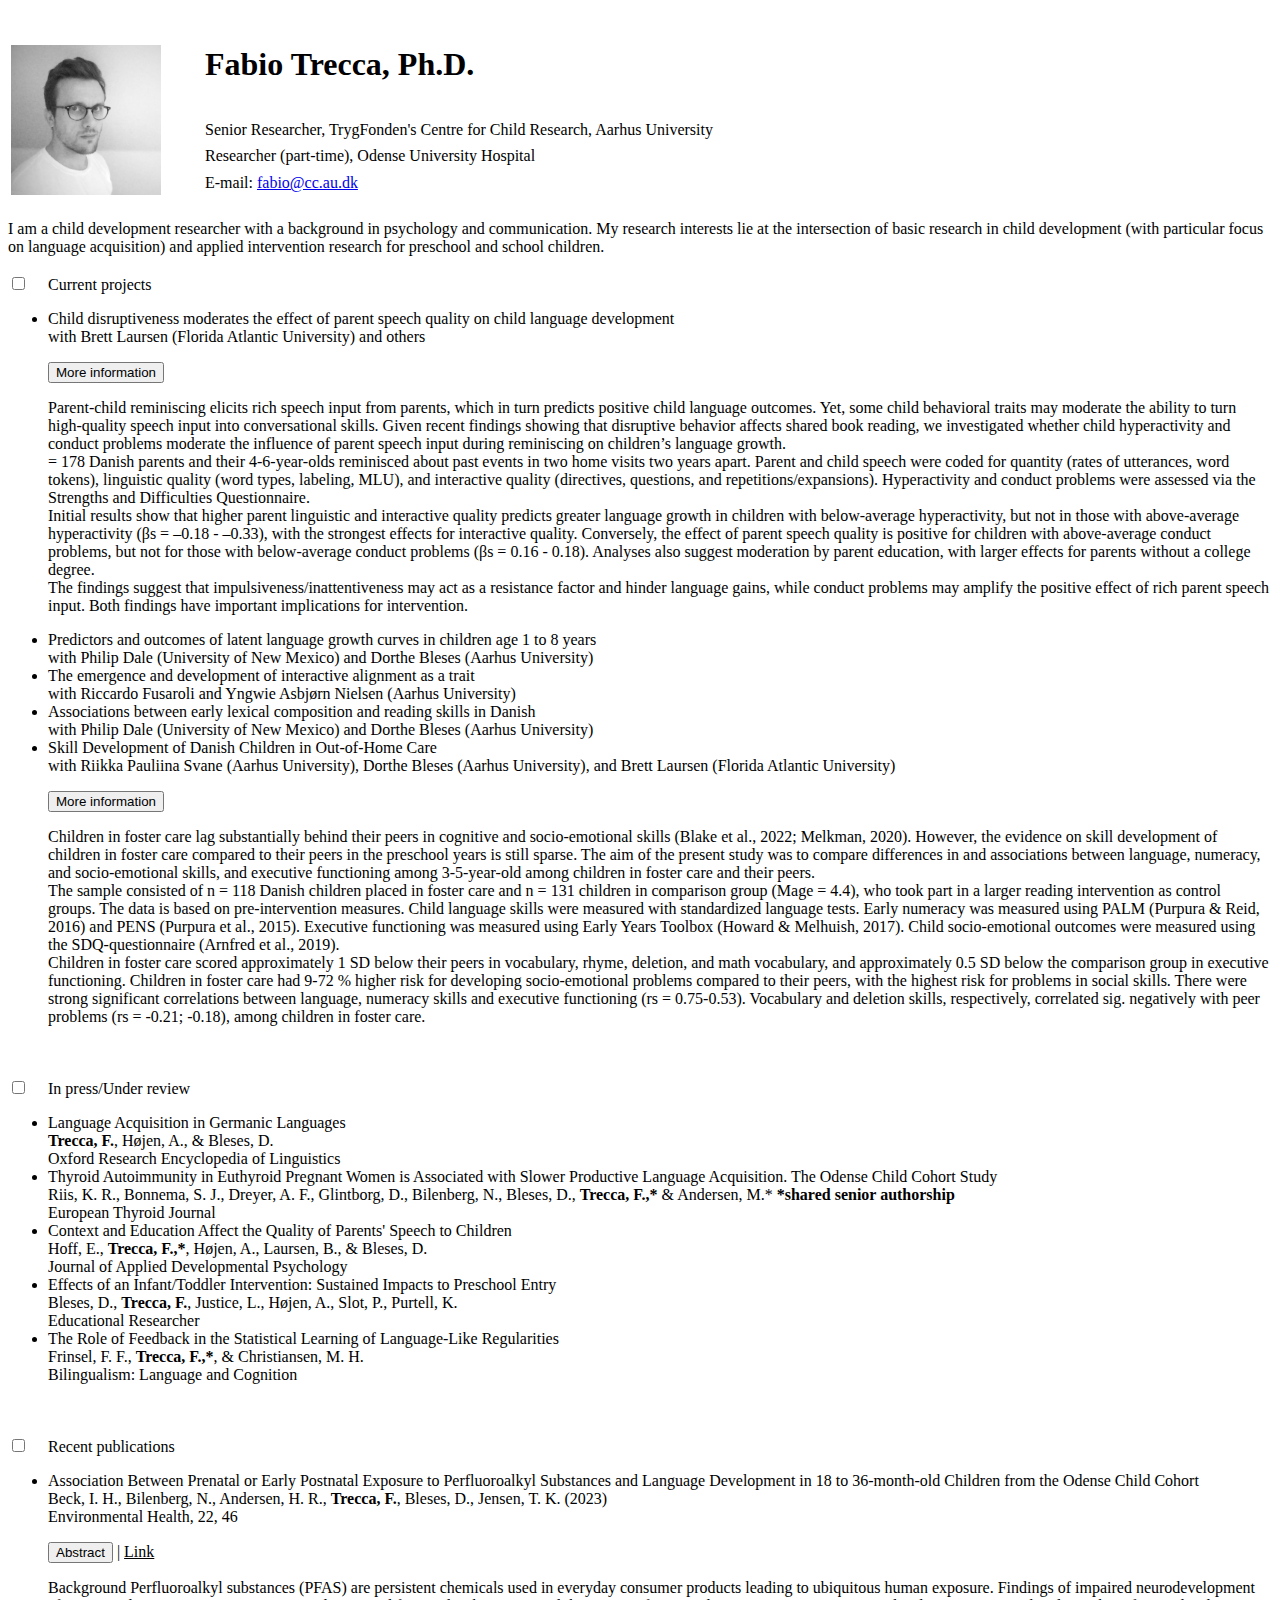
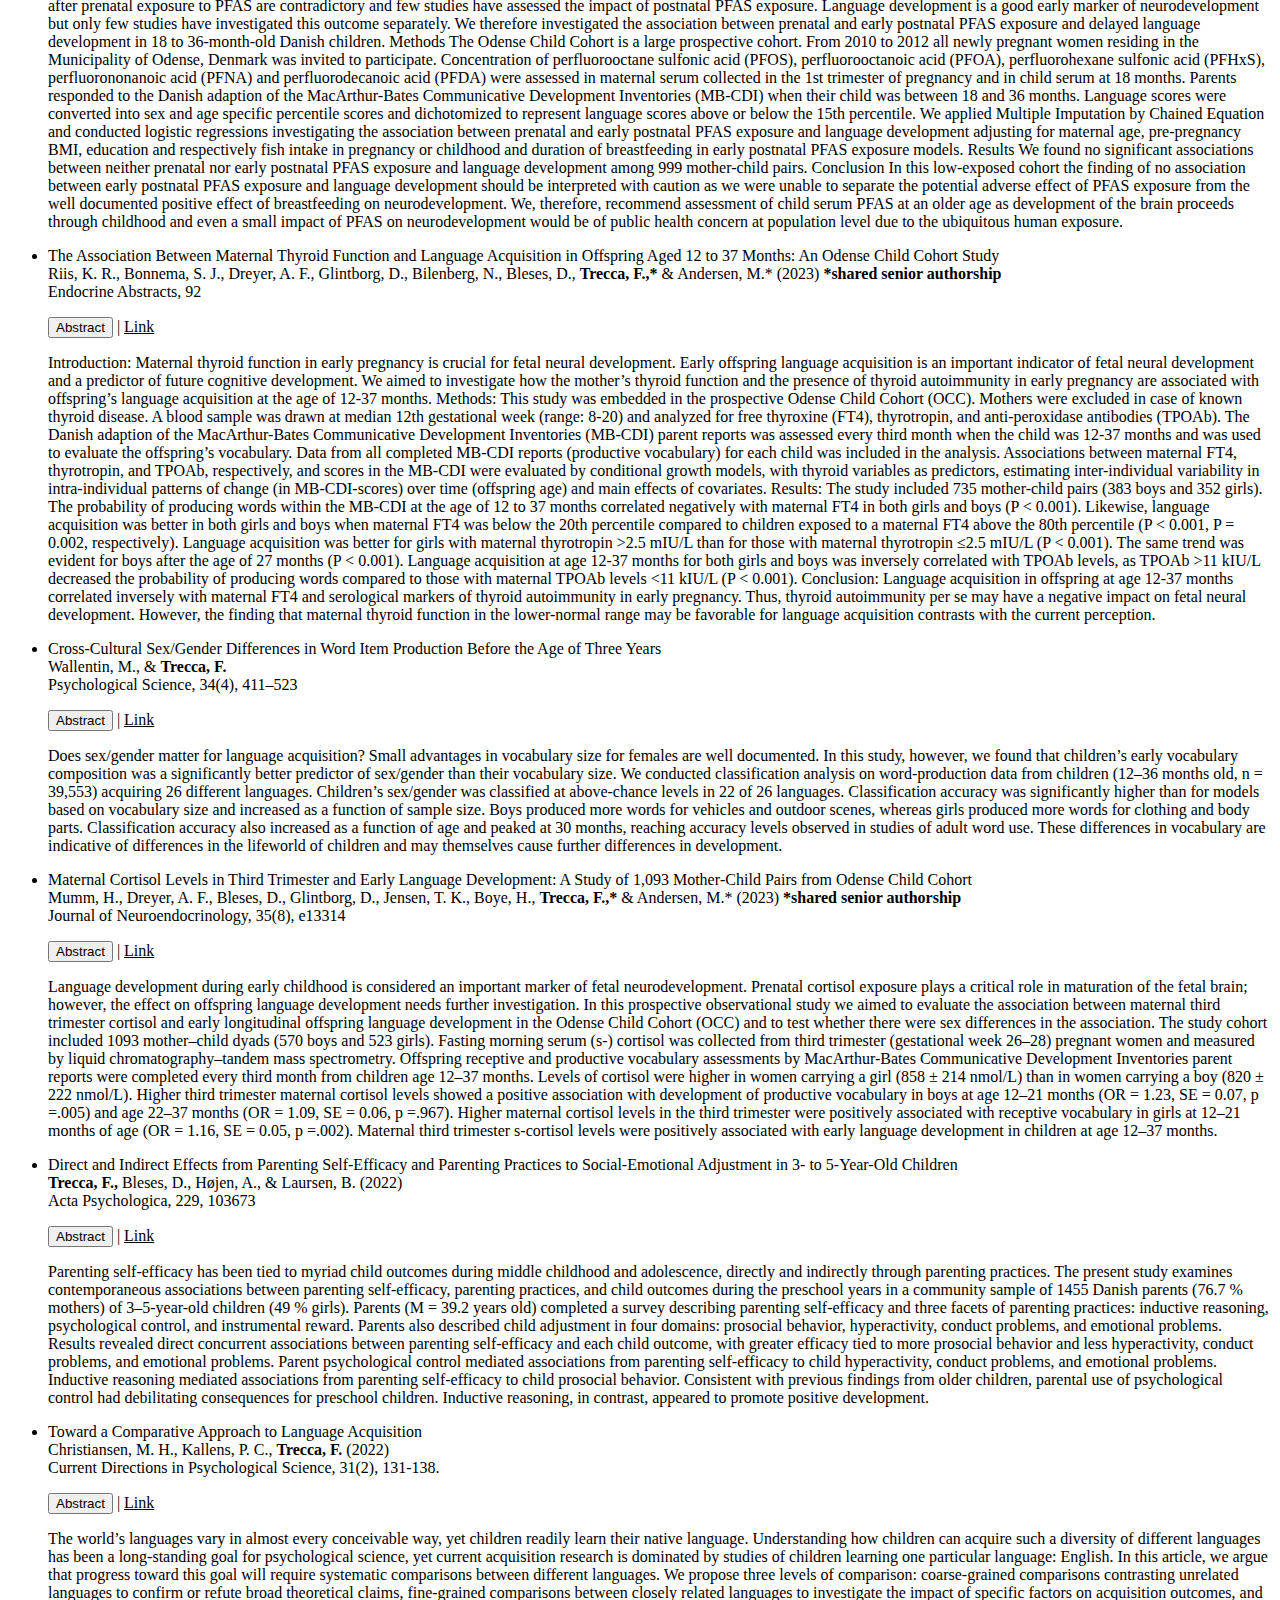
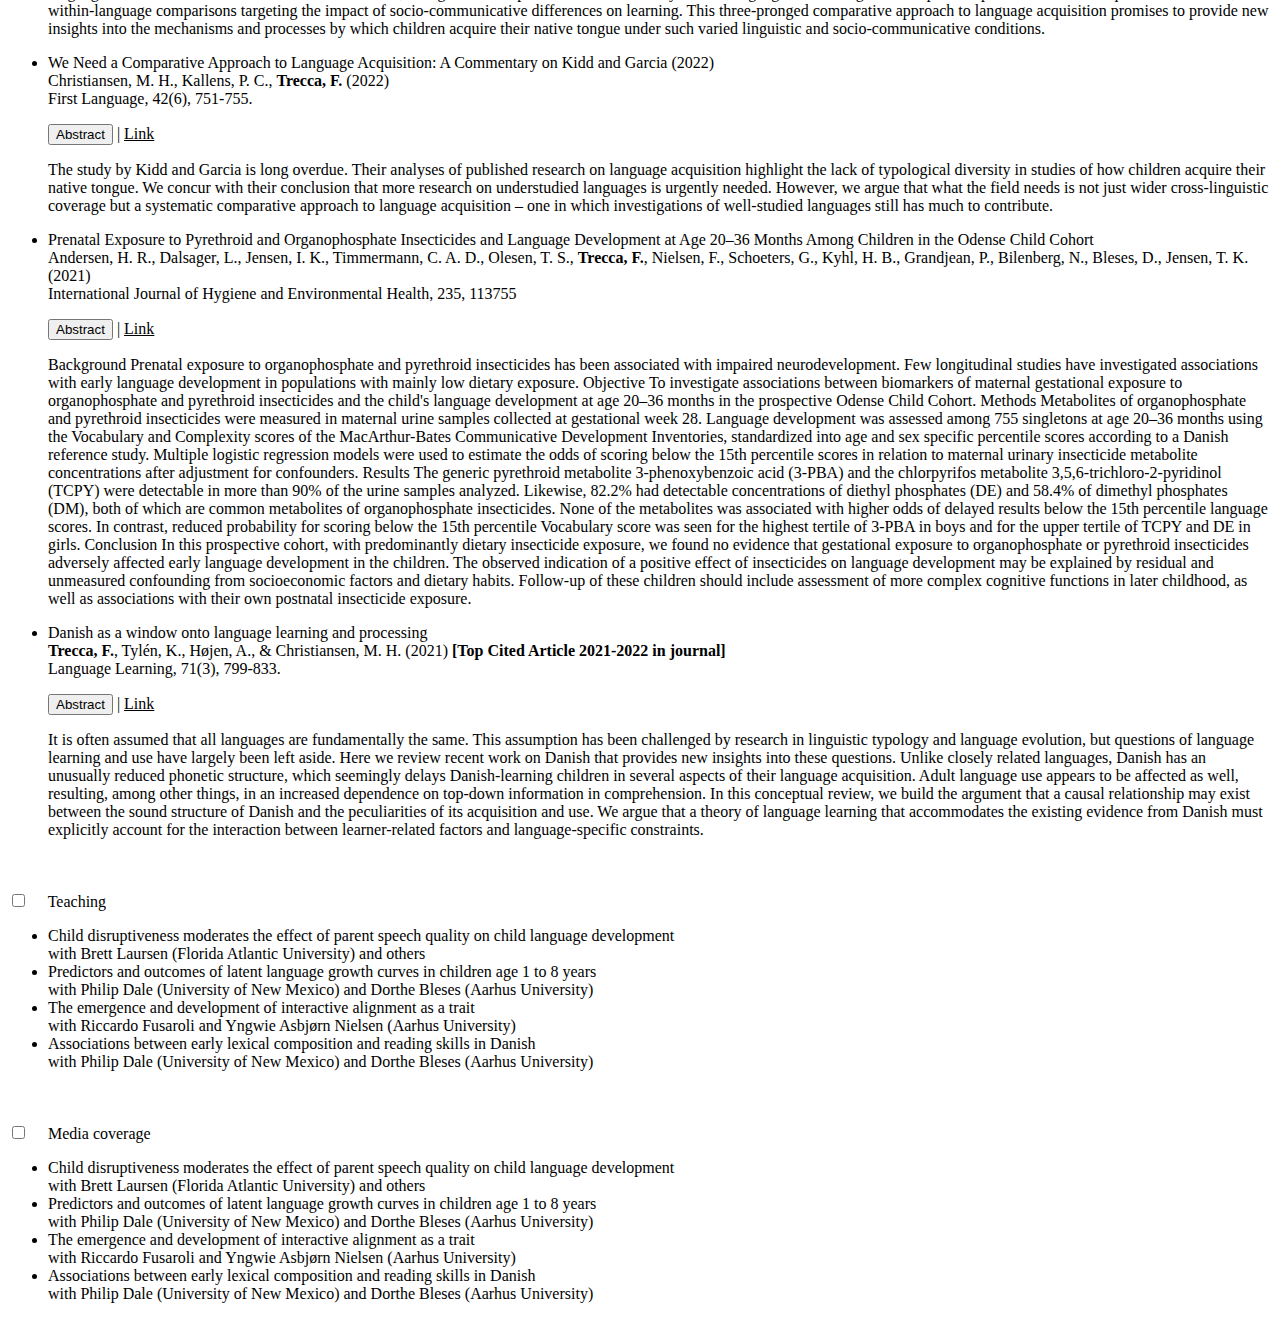
==== index.html @ 84f30dd1 "Update" ====
<!DOCTYPE html>
<html>
<head>
<title>Fabio Trecca</title>
<meta charset="utf-8" />
<meta name="viewport" content="width=device-width, initial-scale=1">
<link rel="preconnect" href="https://fonts.googleapis.com">
<link rel="preconnect" href="https://fonts.gstatic.com" crossorigin>
<link href="https://fonts.googleapis.com/css2?family=Raleway&display=swap" rel="stylesheet">
</head>

<body>
<div class="outerdiv">
<div class="leftalign">
    <table>
  <tr>
    <th></th>
    <th></th>
  </tr>
  <tr>
    <td rowspan=10><div style="border:0px solid;margin-right: 40px;margin-top: 30px;"> <img src="fabio.jpeg" width="150px"></div></td>
    <td><h1>Fabio Trecca, Ph.D.</h1></td>
  </tr>
  <tr>
    <td>Senior Researcher, TrygFonden's Centre for Child Research, Aarhus University</td>
  </tr>
  <tr>
    <td>Researcher (part-time), Odense University Hospital</td>
  </tr>
<tr>
    <td>E-mail: <a href="mailto:fabio@cc.au.dk">fabio@cc.au.dk</a></td>
</tr>
  <tr>
    <td></td>
  </tr>
</table> 
</div>

<br>

I am a child development researcher with a background in psychology and communication. My research interests lie at the intersection of basic research in child development (with particular focus on language acquisition) and applied intervention research for preschool and school children.

<br>

<br>
<input type="checkbox" id="title1" />
<label for="title1">&nbsp;&nbsp;&nbsp; Current projects</label>

<div class="content">
    <!-- <h4>Peer-reviewed</h4> --->
<ul>

      <li> <div class="paperlevel1">
         <div class="papercontainer">
             <div id="ass"></div>
             <div class="papertitle">Child disruptiveness moderates the effect of parent speech quality on child language development</div>
             <div class="author">with Brett Laursen (Florida Atlantic University) and others</div>
             <div class="abstractontainer">
             <p> <button class="material1">More information </button>
                 <div class="panel">
                     <!-- Material 1 --->
                    Parent-child reminiscing elicits rich speech input from parents, which in turn predicts positive child language outcomes. Yet, some child behavioral traits may moderate the ability to turn high-quality speech input into conversational skills. Given recent findings showing that disruptive behavior affects shared book reading, we investigated whether child hyperactivity and conduct problems moderate the influence of parent speech input during reminiscing on children’s language growth. <br>  = 178 Danish parents and their 4-6-year-olds reminisced about past events in two home visits two years apart. Parent and child speech were coded for quantity (rates of utterances, word tokens), linguistic quality (word types, labeling, MLU), and interactive quality (directives, questions, and repetitions/expansions). Hyperactivity and conduct problems were assessed via the Strengths and Difficulties Questionnaire. <br> Initial results show that higher parent linguistic and interactive quality predicts greater language growth in children with below-average hyperactivity, but not in those with above-average hyperactivity (βs = –0.18 - –0.33), with the strongest effects for interactive quality. Conversely, the effect of parent speech quality is positive for children with above-average conduct problems, but not for those with below-average conduct problems (βs = 0.16 - 0.18). Analyses also suggest moderation by parent education, with larger effects for parents without a college degree. <br> The findings suggest that impulsiveness/inattentiveness may act as a resistance factor and hinder language gains, while conduct problems may amplify the positive effect of rich parent speech input. Both findings have important implications for intervention.
                </div>
                     
             </p>
         </div>
     </div></li>

    <li> <div class="paperlevel1">
         <div class="papercontainer">
             <div id="ass"></div>
             <div class="papertitle">Predictors and outcomes of latent language growth curves in children age 1 to 8 years</div>
             <div class="author">with Philip Dale (University of New Mexico) and Dorthe Bleses (Aarhus University)</div>
     </div></li>

    <li> <div class="paperlevel1">
         <div class="papercontainer">
             <div id="ass"></div>
             <div class="papertitle">The emergence and development of interactive alignment as a trait</div>
             <div class="author">with Riccardo Fusaroli and Yngwie Asbjørn Nielsen (Aarhus University)</div>
     </div></li>


         <li> <div class="paperlevel1">
         <div class="papercontainer">
             <div id="ass"></div>
             <div class="papertitle">Associations between early lexical composition and reading skills in Danish</div>
             <div class="author">with Philip Dale (University of New Mexico) and Dorthe Bleses (Aarhus University)</div>
     </div></li>

      <li> <div class="paperlevel1">
         <div class="papercontainer">
             <div id="ass"></div>
             <div class="papertitle">Skill Development of Danish Children in Out-of-Home Care</div>
             <div class="author">with Riikka Pauliina Svane (Aarhus University), Dorthe Bleses (Aarhus University), and Brett Laursen (Florida Atlantic University)</div>
             <div class="abstractontainer">
             <p> <button class="material1">More information </button>
                 <div class="panel">
                     <!-- Material 1 --->
                    Children in foster care lag substantially behind their peers in cognitive and socio-emotional skills (Blake et al., 2022; Melkman, 2020). However, the evidence on skill development of children in foster care compared to their peers in the preschool years is still sparse. The aim of the present study was to compare differences in and associations between language, numeracy, and socio-emotional skills, and executive functioning among 3-5-year-old among children in foster care and their peers. <br> The sample consisted of n = 118 Danish children placed in foster care and n = 131 children in comparison group (Mage = 4.4), who took part in a larger reading intervention as control groups. The data is based on pre-intervention measures. Child language skills were measured with standardized language tests. Early numeracy was measured using PALM (Purpura & Reid, 2016) and PENS (Purpura et al., 2015). Executive functioning was measured using Early Years Toolbox (Howard & Melhuish, 2017). Child socio-emotional outcomes were measured using the SDQ-questionnaire (Arnfred et al., 2019). <br> Children in foster care scored approximately 1 SD below their peers in vocabulary, rhyme, deletion, and math vocabulary, and approximately 0.5 SD below the comparison group in executive functioning. Children in foster care had 9-72 % higher risk for developing socio-emotional problems compared to their peers, with the highest risk for problems in social skills. There were strong significant correlations between language, numeracy skills and executive functioning (rs = 0.75-0.53). Vocabulary and deletion skills, respectively, correlated sig. negatively with peer problems (rs = -0.21; -0.18), among children in foster care. 

                </div>
                     
             </p>
         </div>
     </div></li>

</ul>
</div>


<br>

<br>
<input type="checkbox" id="title2" />
<label for="title2">&nbsp;&nbsp;&nbsp; In press/Under review</label>

<div class="content">
    <!-- <h4>Peer-reviewed</h4> --->
<ul>

      <li> <div class="paperlevel1">
         <div class="papercontainer">
             <div id="ass"></div>
             <div class="papertitle">Language Acquisition in Germanic Languages</div>
             <div class="author"><strong>Trecca, F.</strong>, Højen, A., & Bleses, D.</div>
      <div class="journalname">Oxford Research Encyclopedia of Linguistics</div>
     </div></li>

    <li> <div class="paperlevel1">
         <div class="papercontainer">
             <div id="ass"></div>
             <div class="papertitle">Thyroid Autoimmunity in Euthyroid Pregnant Women is Associated with Slower Productive Language Acquisition. The Odense Child Cohort Study</div>
             <div class="author">Riis, K. R., Bonnema, S. J., Dreyer, A. F., Glintborg, D., Bilenberg, N., Bleses, D., <strong>Trecca, F.,*</strong> & Andersen, M.* <strong>*shared senior authorship</strong></div>
      <div class="journalname">European Thyroid Journal</div>
     </div></li>

         <li> <div class="paperlevel1">
         <div class="papercontainer">
             <div id="ass"></div>
             <div class="papertitle">Context and Education Affect the Quality of Parents' Speech to Children</div>
             <div class="author">Hoff, E., <strong>Trecca, F.,*</strong>, Højen, A., Laursen, B., & Bleses, D.</div>
      <div class="journalname">Journal of Applied Developmental Psychology</div>
     </div></li>

        <li> <div class="paperlevel1">
         <div class="papercontainer">
             <div id="ass"></div>
             <div class="papertitle">Effects of an Infant/Toddler Intervention: Sustained Impacts to Preschool Entry</div>
             <div class="author">Bleses, D., <strong>Trecca, F.</strong>, Justice, L., Højen, A., Slot, P., Purtell, K.</div>
      <div class="journalname">Educational Researcher</div>
     </div></li>

              <li> <div class="paperlevel1">
         <div class="papercontainer">
             <div id="ass"></div>
             <div class="papertitle">The Role of Feedback in the Statistical Learning of Language-Like Regularities</div>
             <div class="author">Frinsel, F. F., <strong>Trecca, F.,*</strong>, & Christiansen, M. H.</div>
      <div class="journalname">Bilingualism: Language and Cognition</div>
     </div></li>

</ul>
</div>

<br>

<br>
<input type="checkbox" id="title3" />
<label for="title3">&nbsp;&nbsp;&nbsp; Recent publications</label>

<div class="content">
    <!-- <h4>Peer-reviewed</h4> --->
<ul>

  
    <li> <div class="paperlevel1">
         <div class="papercontainer">
             <div id="ass"></div>
             <div class="papertitle">Association Between Prenatal or Early Postnatal Exposure to Perfluoroalkyl Substances and Language Development in 18 to 36-month-old Children from the Odense Child Cohort</div>
             <div class="author">Beck, I. H., Bilenberg, N., Andersen, H. R., <strong>Trecca, F.</strong>, Bleses, D., Jensen, T. K. (2023)</div>
      <div class="journalname">Environmental Health, 22, 46</div>
         <div class="abstractontainer">
             <p> <button class="material1">Abstract </button> |
           <a href="https://ehjournal.biomedcentral.com/articles/10.1186/s12940-023-00993-w" target="_blank" style="color:black">Link</a> <!-- | add additional links here --->
                 <div class="panel">
                     <!-- Material 1 --->
                    Background
Perfluoroalkyl substances (PFAS) are persistent chemicals used in everyday consumer products leading to ubiquitous human exposure. Findings of impaired neurodevelopment after prenatal exposure to PFAS are contradictory and few studies have assessed the impact of postnatal PFAS exposure. Language development is a good early marker of neurodevelopment but only few studies have investigated this outcome separately. We therefore investigated the association between prenatal and early postnatal PFAS exposure and delayed language development in 18 to 36-month-old Danish children.
Methods
The Odense Child Cohort is a large prospective cohort. From 2010 to 2012 all newly pregnant women residing in the Municipality of Odense, Denmark was invited to participate. Concentration of perfluorooctane sulfonic acid (PFOS), perfluorooctanoic acid (PFOA), perfluorohexane sulfonic acid (PFHxS), perfluorononanoic acid (PFNA) and perfluorodecanoic acid (PFDA) were assessed in maternal serum collected in the 1st trimester of pregnancy and in child serum at 18 months. Parents responded to the Danish adaption of the MacArthur-Bates Communicative Development Inventories (MB-CDI) when their child was between 18 and 36 months. Language scores were converted into sex and age specific percentile scores and dichotomized to represent language scores above or below the 15th percentile. We applied Multiple Imputation by Chained Equation and conducted logistic regressions investigating the association between prenatal and early postnatal PFAS exposure and language development adjusting for maternal age, pre-pregnancy BMI, education and respectively fish intake in pregnancy or childhood and duration of breastfeeding in early postnatal PFAS exposure models.
Results
We found no significant associations between neither prenatal nor early postnatal PFAS exposure and language development among 999 mother-child pairs.
Conclusion
In this low-exposed cohort the finding of no association between early postnatal PFAS exposure and language development should be interpreted with caution as we were unable to separate the potential adverse effect of PFAS exposure from the well documented positive effect of breastfeeding on neurodevelopment. We, therefore, recommend assessment of child serum PFAS at an older age as development of the brain proceeds through childhood and even a small impact of PFAS on neurodevelopment would be of public health concern at population level due to the ubiquitous human exposure.  </div>
                     
             </p>
         </div>
     </div></li>

         <li> <div class="paperlevel1">
         <div class="papercontainer">
             <div id="ass"></div>
             <div class="papertitle">The Association Between Maternal Thyroid Function and Language Acquisition in Offspring Aged 12 to 37 Months: An Odense Child Cohort Study</div>
             <div class="author">Riis, K. R., Bonnema, S. J., Dreyer, A. F., Glintborg, D., Bilenberg, N., Bleses, D., <strong>Trecca, F.,*</strong> & Andersen, M.* (2023) <strong>*shared senior authorship</strong></div>
    <div class="journalname">Endocrine Abstracts, 92</div>
         <div class="abstractontainer">
             <p> <button class="material1">Abstract </button> |
           <a href="https://www.endocrine-abstracts.org/ea/0092/ea0092op-04-04" target="_blank" style="color:black">Link</a> <!-- | add additional links here --->
                 <div class="panel">
                     <!-- Material 1 --->
Introduction: Maternal thyroid function in early pregnancy is crucial for fetal neural development. Early offspring language acquisition is an important indicator of fetal neural development and a predictor of future cognitive development. We aimed to investigate how the mother’s thyroid function and the presence of thyroid autoimmunity in early pregnancy are associated with offspring’s language acquisition at the age of 12-37 months.

Methods: This study was embedded in the prospective Odense Child Cohort (OCC). Mothers were excluded in case of known thyroid disease. A blood sample was drawn at median 12th gestational week (range: 8-20) and analyzed for free thyroxine (FT4), thyrotropin, and anti-peroxidase antibodies (TPOAb). The Danish adaption of the MacArthur-Bates Communicative Development Inventories (MB-CDI) parent reports was assessed every third month when the child was 12-37 months and was used to evaluate the offspring’s vocabulary. Data from all completed MB-CDI reports (productive vocabulary) for each child was included in the analysis. Associations between maternal FT4, thyrotropin, and TPOAb, respectively, and scores in the MB-CDI were evaluated by conditional growth models, with thyroid variables as predictors, estimating inter-individual variability in intra-individual patterns of change (in MB-CDI-scores) over time (offspring age) and main effects of covariates.

Results: The study included 735 mother-child pairs (383 boys and 352 girls). The probability of producing words within the MB-CDI at the age of 12 to 37 months correlated negatively with maternal FT4 in both girls and boys (P < 0.001). Likewise, language acquisition was better in both girls and boys when maternal FT4 was below the 20th percentile compared to children exposed to a maternal FT4 above the 80th percentile (P < 0.001, P = 0.002, respectively). Language acquisition was better for girls with maternal thyrotropin >2.5 mIU/L than for those with maternal thyrotropin ≤2.5 mIU/L (P < 0.001). The same trend was evident for boys after the age of 27 months (P < 0.001). Language acquisition at age 12-37 months for both girls and boys was inversely correlated with TPOAb levels, as TPOAb >11 kIU/L decreased the probability of producing words compared to those with maternal TPOAb levels <11 kIU/L (P < 0.001).

Conclusion: Language acquisition in offspring at age 12-37 months correlated inversely with maternal FT4 and serological markers of thyroid autoimmunity in early pregnancy. Thus, thyroid autoimmunity per se may have a negative impact on fetal neural development. However, the finding that maternal thyroid function in the lower-normal range may be favorable for language acquisition contrasts with the current perception.  </div>
                     
             </p>
         </div>
     </div></li>

         <li> <div class="paperlevel1">
         <div class="papercontainer">
             <div id="ass"></div>
             <div class="papertitle">Cross-Cultural Sex/Gender Differences in Word Item Production Before the Age of Three Years</div>
             <div class="author">Wallentin, M., & <strong>Trecca, F.</strong></div>
    <div class="journalname">Psychological Science, 34(4), 411–523</div>
         <div class="abstractontainer">
             <p> <button class="material1">Abstract </button> |
           <a href="https://journals.sagepub.com/doi/abs/10.1177/09567976221146537" target="_blank" style="color:black">Link</a> <!-- | add additional links here --->
                 <div class="panel">
                     <!-- Material 1 --->
Does sex/gender matter for language acquisition? Small advantages in vocabulary size for females are well documented. In this study, however, we found that children’s early vocabulary composition was a significantly better predictor of sex/gender than their vocabulary size. We conducted classification analysis on word-production data from children (12–36 months old, n = 39,553) acquiring 26 different languages. Children’s sex/gender was classified at above-chance levels in 22 of 26 languages. Classification accuracy was significantly higher than for models based on vocabulary size and increased as a function of sample size. Boys produced more words for vehicles and outdoor scenes, whereas girls produced more words for clothing and body parts. Classification accuracy also increased as a function of age and peaked at 30 months, reaching accuracy levels observed in studies of adult word use. These differences in vocabulary are indicative of differences in the lifeworld of children and may themselves cause further differences in development.</div>
                     
             </p>
         </div>
     </div></li>

              <li> <div class="paperlevel1">
         <div class="papercontainer">
             <div id="ass"></div>
             <div class="papertitle">Maternal Cortisol Levels in Third Trimester and Early Language Development: A Study of 1,093 Mother‐Child Pairs from Odense Child Cohort</div>
             <div class="author">Mumm, H., Dreyer, A. F., Bleses, D., Glintborg, D., Jensen, T. K., Boye, H., <strong>Trecca, F.,*</strong> & Andersen, M.* (2023) <strong>*shared senior authorship</strong></div>
    <div class="journalname">Journal of Neuroendocrinology, 35(8), e13314</div>
         <div class="abstractontainer">
             <p> <button class="material1">Abstract </button> |
           <a href="https://findresearcher.sdu.dk/ws/portalfiles/portal/240700296/J_Neuroendocrinology_2023_Mumm.pdf" target="_blank" style="color:black">Link</a> <!-- | add additional links here --->
                 <div class="panel">
                     <!-- Material 1 --->
Language development during early childhood is considered an important marker of fetal neurodevelopment. Prenatal cortisol exposure plays a critical role in maturation of the fetal brain; however, the effect on offspring language development needs further investigation. In this prospective observational study we aimed to evaluate the association between maternal third trimester cortisol and early longitudinal offspring language development in the Odense Child Cohort (OCC) and to test whether there were sex differences in the association. The study cohort included 1093 mother–child dyads (570 boys and 523 girls). Fasting morning serum (s-) cortisol was collected from third trimester (gestational week 26–28) pregnant women and measured by liquid chromatography–tandem mass spectrometry. Offspring receptive and productive vocabulary assessments by MacArthur-Bates Communicative Development Inventories parent reports were completed every third month from children age 12–37 months. Levels of cortisol were higher in women carrying a girl (858 ± 214 nmol/L) than in women carrying a boy (820 ± 222 nmol/L). Higher third trimester maternal cortisol levels showed a positive association with development of productive vocabulary in boys at age 12–21 months (OR = 1.23, SE = 0.07, p =.005) and age 22–37 months (OR = 1.09, SE = 0.06, p =.967). Higher maternal cortisol levels in the third trimester were positively associated with receptive vocabulary in girls at 12–21 months of age (OR = 1.16, SE = 0.05, p =.002). Maternal third trimester s-cortisol levels were positively associated with early language development in children at age 12–37 months.</div>
                     
             </p>
         </div>
     </div></li>


              <li> <div class="paperlevel1">
         <div class="papercontainer">
             <div id="ass"></div>
             <div class="papertitle">Direct and Indirect Effects from Parenting Self-Efficacy and Parenting Practices to Social-Emotional Adjustment in 3- to 5-Year-Old Children</div>
             <div class="author"><strong>Trecca, F.,</strong> Bleses, D., Højen, A., & Laursen, B. (2022)</div>
    <div class="journalname">Acta Psychologica, 229, 103673</div>
         <div class="abstractontainer">
             <p> <button class="material1">Abstract </button> |
           <a href="https://www.sciencedirect.com/science/article/pii/S0001691822001883" target="_blank" style="color:black">Link</a> <!-- | add additional links here --->
                 <div class="panel">
                     <!-- Material 1 --->
Parenting self-efficacy has been tied to myriad child outcomes during middle childhood and adolescence, directly and indirectly through parenting practices. The present study examines contemporaneous associations between parenting self-efficacy, parenting practices, and child outcomes during the preschool years in a community sample of 1455 Danish parents (76.7 % mothers) of 3–5-year-old children (49 % girls). Parents (M = 39.2 years old) completed a survey describing parenting self-efficacy and three facets of parenting practices: inductive reasoning, psychological control, and instrumental reward. Parents also described child adjustment in four domains: prosocial behavior, hyperactivity, conduct problems, and emotional problems. Results revealed direct concurrent associations between parenting self-efficacy and each child outcome, with greater efficacy tied to more prosocial behavior and less hyperactivity, conduct problems, and emotional problems. Parent psychological control mediated associations from parenting self-efficacy to child hyperactivity, conduct problems, and emotional problems. Inductive reasoning mediated associations from parenting self-efficacy to child prosocial behavior. Consistent with previous findings from older children, parental use of psychological control had debilitating consequences for preschool children. Inductive reasoning, in contrast, appeared to promote positive development.</div>
                     
             </p>
         </div>
     </div></li>


                  <li> <div class="paperlevel1">
         <div class="papercontainer">
             <div id="ass"></div>
             <div class="papertitle">Toward a Comparative Approach to Language Acquisition</div>
             <div class="author">Christiansen, M. H., Kallens, P. C., <strong>Trecca, F.</strong> (2022)</div>
    <div class="journalname">Current Directions in Psychological Science, 31(2), 131-138.</div>
         <div class="abstractontainer">
             <p> <button class="material1">Abstract </button> |
           <a href="https://www.contreraskallens.com/publication/christiansen-towards-2022/christiansen-towards-2022.pdf" target="_blank" style="color:black">Link</a> <!-- | add additional links here --->
                 <div class="panel">
                     <!-- Material 1 --->
The world’s languages vary in almost every conceivable way, yet children readily learn their native language. Understanding how children can acquire such a diversity of different languages has been a long-standing goal for psychological science, yet current acquisition research is dominated by studies of children learning one particular language: English. In this article, we argue that progress toward this goal will require systematic comparisons between different languages. We propose three levels of comparison: coarse-grained comparisons contrasting unrelated languages to confirm or refute broad theoretical claims, fine-grained comparisons between closely related languages to investigate the impact of specific factors on acquisition outcomes, and within-language comparisons targeting the impact of socio-communicative differences on learning. This three-pronged comparative approach to language acquisition promises to provide new insights into the mechanisms and processes by which children acquire their native tongue under such varied linguistic and socio-communicative conditions.</div>
                     
             </p>
         </div>
     </div></li>


                       <li> <div class="paperlevel1">
         <div class="papercontainer">
             <div id="ass"></div>
             <div class="papertitle">We Need a Comparative Approach to Language Acquisition: A Commentary on Kidd and Garcia (2022)</div>
             <div class="author">Christiansen, M. H., Kallens, P. C., <strong>Trecca, F.</strong> (2022)</div>
    <div class="journalname">First Language, 42(6), 751-755.</div>
         <div class="abstractontainer">
             <p> <button class="material1">Abstract </button> |
           <a href="https://journals.sagepub.com/doi/abs/10.1177/01427237221093847" target="_blank" style="color:black">Link</a> <!-- | add additional links here --->
                 <div class="panel">
                     <!-- Material 1 --->
The study by Kidd and Garcia is long overdue. Their analyses of published research on language acquisition highlight the lack of typological diversity in studies of how children acquire their native tongue. We concur with their conclusion that more research on understudied languages is urgently needed. However, we argue that what the field needs is not just wider cross-linguistic coverage but a systematic comparative approach to language acquisition – one in which investigations of well-studied languages still has much to contribute.</div>
                     
             </p>
         </div>
     </div></li>


                        <li> <div class="paperlevel1">
         <div class="papercontainer">
             <div id="ass"></div>
             <div class="papertitle">Prenatal Exposure to Pyrethroid and Organophosphate Insecticides and Language Development at Age 20–36 Months Among Children in the Odense Child Cohort</div>
             <div class="author">Andersen, H. R., Dalsager, L., Jensen, I. K., Timmermann, C. A. D., Olesen, T. S., <strong>Trecca, F.</strong>, Nielsen, F., Schoeters, G., Kyhl, H. B., Grandjean, P., Bilenberg, N., Bleses, D., Jensen, T. K. (2021)</div>
    <div class="journalname">International Journal of Hygiene and Environmental Health, 235, 113755</div>
         <div class="abstractontainer">
             <p> <button class="material1">Abstract </button> |
           <a href="https://journals.sagepub.com/doi/abs/10.1177/01427237221093847" target="_blank" style="color:black">Link</a> <!-- | add additional links here --->
                 <div class="panel">
                     <!-- Material 1 --->
Background
Prenatal exposure to organophosphate and pyrethroid insecticides has been associated with impaired neurodevelopment. Few longitudinal studies have investigated associations with early language development in populations with mainly low dietary exposure.

Objective
To investigate associations between biomarkers of maternal gestational exposure to organophosphate and pyrethroid insecticides and the child's language development at age 20–36 months in the prospective Odense Child Cohort.

Methods
Metabolites of organophosphate and pyrethroid insecticides were measured in maternal urine samples collected at gestational week 28. Language development was assessed among 755 singletons at age 20–36 months using the Vocabulary and Complexity scores of the MacArthur-Bates Communicative Development Inventories, standardized into age and sex specific percentile scores according to a Danish reference study. Multiple logistic regression models were used to estimate the odds of scoring below the 15th percentile scores in relation to maternal urinary insecticide metabolite concentrations after adjustment for confounders.

Results
The generic pyrethroid metabolite 3-phenoxybenzoic acid (3-PBA) and the chlorpyrifos metabolite 3,5,6-trichloro-2-pyridinol (TCPY) were detectable in more than 90% of the urine samples analyzed. Likewise, 82.2% had detectable concentrations of diethyl phosphates (DE) and 58.4% of dimethyl phosphates (DM), both of which are common metabolites of organophosphate insecticides. None of the metabolites was associated with higher odds of delayed results below the 15th percentile language scores. In contrast, reduced probability for scoring below the 15th percentile Vocabulary score was seen for the highest tertile of 3-PBA in boys and for the upper tertile of TCPY and DE in girls.

Conclusion
In this prospective cohort, with predominantly dietary insecticide exposure, we found no evidence that gestational exposure to organophosphate or pyrethroid insecticides adversely affected early language development in the children. The observed indication of a positive effect of insecticides on language development may be explained by residual and unmeasured confounding from socioeconomic factors and dietary habits. Follow-up of these children should include assessment of more complex cognitive functions in later childhood, as well as associations with their own postnatal insecticide exposure.</div>
                     
             </p>
         </div>
     </div></li>


                                 <li> <div class="paperlevel1">
         <div class="papercontainer">
             <div id="ass"></div>
             <div class="papertitle">Danish as a window onto language learning and processing</div>
             <div class="author"><strong>Trecca, F.</strong>, Tylén, K., Højen, A., & Christiansen, M. H. (2021) <strong>[Top Cited Article 2021-2022 in journal]</strong></div>
    <div class="journalname">Language Learning, 71(3), 799-833.</div>
         <div class="abstractontainer">
             <p> <button class="material1">Abstract </button> |
           <a href="https://pure.au.dk/ws/files/271695232/Danish_as_a_window_onto_language_processing_and_learning_Accepted_manuscript.pdf" target="_blank" style="color:black">Link</a> <!-- | add additional links here --->
                 <div class="panel">
                     <!-- Material 1 --->
It is often assumed that all languages are fundamentally the same. This assumption has been challenged by research in linguistic typology and language evolution, but questions of language learning and use have largely been left aside. Here we review recent work on Danish that provides new insights into these questions. Unlike closely related languages, Danish has an unusually reduced phonetic structure, which seemingly delays Danish-learning children in several aspects of their language acquisition. Adult language use appears to be affected as well, resulting, among other things, in an increased dependence on top-down information in comprehension. In this conceptual review, we build the argument that a causal relationship may exist between the sound structure of Danish and the peculiarities of its acquisition and use. We argue that a theory of language learning that accommodates the existing evidence from Danish must explicitly account for the interaction between learner-related factors and language-specific constraints.</div>
                     
             </p>
         </div>
     </div></li>
</ul>

</div>

<br>

<br>

<input type="checkbox" id="title4" />
<label for="title4">&nbsp;&nbsp;&nbsp; Teaching</label>

<div class="content">
    <!-- <h4>Peer-reviewed</h4> --->
<ul>

      <li> <div class="paperlevel1">
         <div class="papercontainer">
             <div id="ass"></div>
             <div class="papertitle">Child disruptiveness moderates the effect of parent speech quality on child language development</div>
             <div class="author">with Brett Laursen (Florida Atlantic University) and others</div>
     </div></li>

    <li> <div class="paperlevel1">
         <div class="papercontainer">
             <div id="ass"></div>
             <div class="papertitle">Predictors and outcomes of latent language growth curves in children age 1 to 8 years</div>
             <div class="author">with Philip Dale (University of New Mexico) and Dorthe Bleses (Aarhus University)</div>
     </div></li>

    <li> <div class="paperlevel1">
         <div class="papercontainer">
             <div id="ass"></div>
             <div class="papertitle">The emergence and development of interactive alignment as a trait</div>
             <div class="author">with Riccardo Fusaroli and Yngwie Asbjørn Nielsen (Aarhus University)</div>
     </div></li>


         <li> <div class="paperlevel1">
         <div class="papercontainer">
             <div id="ass"></div>
             <div class="papertitle">Associations between early lexical composition and reading skills in Danish</div>
             <div class="author">with Philip Dale (University of New Mexico) and Dorthe Bleses (Aarhus University)</div>
     </div></li>

</ul>
</div>


<br>

<br>

<input type="checkbox" id="title5" />
<label for="title5">&nbsp;&nbsp;&nbsp; Media coverage</label>

<div class="content">
    <!-- <h4>Peer-reviewed</h4> --->
<ul>

      <li> <div class="paperlevel1">
         <div class="papercontainer">
             <div id="ass"></div>
             <div class="papertitle">Child disruptiveness moderates the effect of parent speech quality on child language development</div>
             <div class="author">with Brett Laursen (Florida Atlantic University) and others</div>
     </div></li>

    <li> <div class="paperlevel1">
         <div class="papercontainer">
             <div id="ass"></div>
             <div class="papertitle">Predictors and outcomes of latent language growth curves in children age 1 to 8 years</div>
             <div class="author">with Philip Dale (University of New Mexico) and Dorthe Bleses (Aarhus University)</div>
     </div></li>

    <li> <div class="paperlevel1">
         <div class="papercontainer">
             <div id="ass"></div>
             <div class="papertitle">The emergence and development of interactive alignment as a trait</div>
             <div class="author">with Riccardo Fusaroli and Yngwie Asbjørn Nielsen (Aarhus University)</div>
     </div></li>


         <li> <div class="paperlevel1">
         <div class="papercontainer">
             <div id="ass"></div>
             <div class="papertitle">Associations between early lexical composition and reading skills in Danish</div>
             <div class="author">with Philip Dale (University of New Mexico) and Dorthe Bleses (Aarhus University)</div>
     </div></li>

</ul>
</div>



</body>





   <script src="js/button.js"></script>
</html>
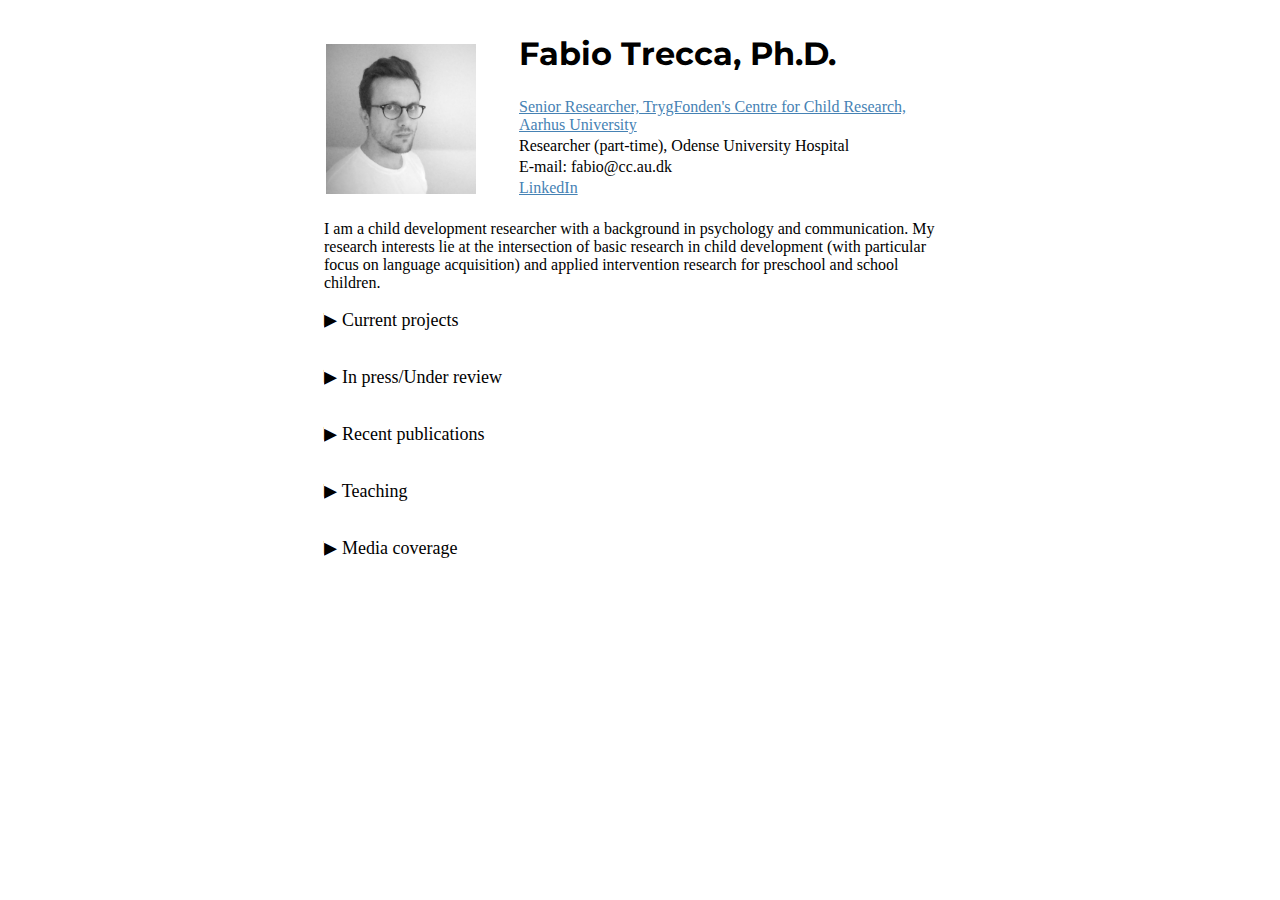
==== commit da52335b: "Update index.html" ====
--- a/index.html
+++ b/index.html
@@ -5,9 +5,10 @@
 <title>Fabio Trecca</title>
 <meta charset="utf-8" />
 <meta name="viewport" content="width=device-width, initial-scale=1">
+<link rel="stylesheet" href="stylesheets/style.css">
 <link rel="preconnect" href="https://fonts.googleapis.com">
 <link rel="preconnect" href="https://fonts.gstatic.com" crossorigin>
-<link href="https://fonts.googleapis.com/css2?family=Raleway&display=swap" rel="stylesheet">
+<link href="https://fonts.googleapis.com/css2?family=Montserrat&display=swap" rel="stylesheet">
 </head>
 
 <body>
@@ -23,14 +24,15 @@
     <td><h1>Fabio Trecca, Ph.D.</h1></td>
   </tr>
   <tr>
-    <td>Senior Researcher, TrygFonden's Centre for Child Research, Aarhus University</td>
+    <td><a href="https://pure.au.dk/portal/en/persons/fabio%40cc.au.dk" target="_blank">Senior Researcher, TrygFonden's Centre for Child Research, Aarhus University</a></td>
   </tr>
   <tr>
     <td>Researcher (part-time), Odense University Hospital</td>
   </tr>
-<tr>
-    <td>E-mail: <a href="mailto:fabio@cc.au.dk">fabio@cc.au.dk</a></td>
-</tr>
+  <tr>
+    <td>E-mail: fabio@cc.au.dk
+  </tr>
+    <td><a href="www.linkedin.com/in/fabiotrecca"  target="_blank">LinkedIn</a></td>
   <tr>
     <td></td>
   </tr>
@@ -58,9 +60,16 @@
              <div class="author">with Brett Laursen (Florida Atlantic University) and others</div>
              <div class="abstractontainer">
              <p> <button class="material1">More information </button>
-                 <div class="panel">
-                     <!-- Material 1 --->
-                    Parent-child reminiscing elicits rich speech input from parents, which in turn predicts positive child language outcomes. Yet, some child behavioral traits may moderate the ability to turn high-quality speech input into conversational skills. Given recent findings showing that disruptive behavior affects shared book reading, we investigated whether child hyperactivity and conduct problems moderate the influence of parent speech input during reminiscing on children’s language growth. <br>  = 178 Danish parents and their 4-6-year-olds reminisced about past events in two home visits two years apart. Parent and child speech were coded for quantity (rates of utterances, word tokens), linguistic quality (word types, labeling, MLU), and interactive quality (directives, questions, and repetitions/expansions). Hyperactivity and conduct problems were assessed via the Strengths and Difficulties Questionnaire. <br> Initial results show that higher parent linguistic and interactive quality predicts greater language growth in children with below-average hyperactivity, but not in those with above-average hyperactivity (βs = –0.18 - –0.33), with the strongest effects for interactive quality. Conversely, the effect of parent speech quality is positive for children with above-average conduct problems, but not for those with below-average conduct problems (βs = 0.16 - 0.18). Analyses also suggest moderation by parent education, with larger effects for parents without a college degree. <br> The findings suggest that impulsiveness/inattentiveness may act as a resistance factor and hinder language gains, while conduct problems may amplify the positive effect of rich parent speech input. Both findings have important implications for intervention.
+           <a href="https://ehjournal.biomedcentral.com/articles/10.1186/s12940-023-00993-w" target="_blank" style="color:black">Link</a> <!-- | add additional links here --->
+                 <div class="panel">
+                     <!-- Material 1 --->
+                    Parent-child reminiscing elicits rich speech input from parents, which in turn predicts positive child language outcomes. Yet, some child behavioral traits may moderate the ability to turn high-quality speech input into conversational skills. Given recent findings showing that disruptive behavior affects shared book reading, we investigated whether child hyperactivity and conduct problems moderate the influence of parent speech input during reminiscing on children’s language growth.
+
+                    N = 178 Danish parents and their 4-6-year-olds reminisced about past events in two home visits two years apart. Parent and child speech were coded for quantity (rates of utterances, word tokens), linguistic quality (word types, labeling, MLU), and interactive quality (directives, questions, and repetitions/expansions). Hyperactivity and conduct problems were assessed via the Strengths and Difficulties Questionnaire.
+
+                    Initial results show that higher parent linguistic and interactive quality predicts greater language growth in children with below-average hyperactivity, but not in those with above-average hyperactivity (βs = –0.18 - –0.33), with the strongest effects for interactive quality. Conversely, the effect of parent speech quality is positive for children with above-average conduct problems, but not for those with below-average conduct problems (βs = 0.16 - 0.18). Analyses also suggest moderation by parent education, with larger effects for parents without a college degree.
+
+                    The findings suggest that impulsiveness/inattentiveness may act as a resistance factor and hinder language gains, while conduct problems may amplify the positive effect of rich parent speech input. Both findings have important implications for intervention.
                 </div>
                      
              </p>
@@ -96,9 +105,14 @@
              <div class="author">with Riikka Pauliina Svane (Aarhus University), Dorthe Bleses (Aarhus University), and Brett Laursen (Florida Atlantic University)</div>
              <div class="abstractontainer">
              <p> <button class="material1">More information </button>
-                 <div class="panel">
-                     <!-- Material 1 --->
-                    Children in foster care lag substantially behind their peers in cognitive and socio-emotional skills (Blake et al., 2022; Melkman, 2020). However, the evidence on skill development of children in foster care compared to their peers in the preschool years is still sparse. The aim of the present study was to compare differences in and associations between language, numeracy, and socio-emotional skills, and executive functioning among 3-5-year-old among children in foster care and their peers. <br> The sample consisted of n = 118 Danish children placed in foster care and n = 131 children in comparison group (Mage = 4.4), who took part in a larger reading intervention as control groups. The data is based on pre-intervention measures. Child language skills were measured with standardized language tests. Early numeracy was measured using PALM (Purpura & Reid, 2016) and PENS (Purpura et al., 2015). Executive functioning was measured using Early Years Toolbox (Howard & Melhuish, 2017). Child socio-emotional outcomes were measured using the SDQ-questionnaire (Arnfred et al., 2019). <br> Children in foster care scored approximately 1 SD below their peers in vocabulary, rhyme, deletion, and math vocabulary, and approximately 0.5 SD below the comparison group in executive functioning. Children in foster care had 9-72 % higher risk for developing socio-emotional problems compared to their peers, with the highest risk for problems in social skills. There were strong significant correlations between language, numeracy skills and executive functioning (rs = 0.75-0.53). Vocabulary and deletion skills, respectively, correlated sig. negatively with peer problems (rs = -0.21; -0.18), among children in foster care. 
+           <a href="https://ehjournal.biomedcentral.com/articles/10.1186/s12940-023-00993-w" target="_blank" style="color:black">Link</a> <!-- | add additional links here --->
+                 <div class="panel">
+                     <!-- Material 1 --->
+                    Children in foster care lag substantially behind their peers in cognitive and socio-emotional skills (Blake et al., 2022; Melkman, 2020). However, the evidence on skill development of children in foster care compared to their peers in the preschool years is still sparse. The aim of the present study was to compare differences in and associations between language, numeracy, and socio-emotional skills, and executive functioning among 3-5-year-old among children in foster care and their peers. 
+
+                    The sample consisted of n = 118 Danish children placed in foster care and n = 131 children in comparison group (Mage = 4.4), who took part in a larger reading intervention as control groups. The data is based on pre-intervention measures. Child language skills were measured with standardized language tests. Early numeracy was measured using PALM (Purpura & Reid, 2016) and PENS (Purpura et al., 2015). Executive functioning was measured using Early Years Toolbox (Howard & Melhuish, 2017). Child socio-emotional outcomes were measured using the SDQ-questionnaire (Arnfred et al., 2019). 
+                    
+                    Children in foster care scored approximately 1 SD below their peers in vocabulary, rhyme, deletion, and math vocabulary, and approximately 0.5 SD below the comparison group in executive functioning. Children in foster care had 9-72 % higher risk for developing socio-emotional problems compared to their peers, with the highest risk for problems in social skills. There were strong significant correlations between language, numeracy skills and executive functioning (rs = 0.75-0.53). Vocabulary and deletion skills, respectively, correlated sig. negatively with peer problems (rs = -0.21; -0.18), among children in foster care. 
 
                 </div>
                      
--- a/stylesheets/style.css
+++ b/stylesheets/style.css
@@ -0,0 +1,287 @@
+
+/* Globals */
+body {
+ max-width: 100%;
+  font-family: 'Times New Roman', serif;
+       display: block;
+}
+
+h1{
+          font-family: 'Montserrat', serif;
+}
+h2{
+  font-size: 18px;
+   font-family: 'Montserrat', serif;
+   font-weight: Normal; 
+   margin: 0px;
+
+}
+.dataviz{
+    /* width: 350px;*/
+     max-width: 90%;
+}
+.datavizbox{
+     /* width: 350px;*/
+      max-width: 95%;
+      
+
+}
+/* Header */
+header {
+    margin-left: auto;
+    margin-right: auto;
+    text-align: center;
+    width: 400px;
+    max-width: 50%;
+    font-family: 'Montserrat', serif;
+}
+/* Section */
+section {
+      margin-left: auto;
+    margin-right: auto;
+  display: block;
+      width: 650px;
+    max-width: 100%;
+}
+.leftmarginbox{
+    margin-left: 20px;
+}
+.leftaligndiv{
+  text-align: left;
+  display:inline-block;
+}
+
+.outerdiv{
+  border: 0px solid;
+  margin: auto;
+  width: 50%;
+  min-width: 300px;
+  max-width: 100%;
+  padding: 0px;
+  margin-right: auto;
+  display: block;
+}
+.centeralign{
+  text-align: center;
+  margin-left: auto;
+  margin-right: auto;
+  display: block;
+}
+
+.journalname {
+    display: inline;
+   /* font-weight: bold;
+    color: #595853;*/
+    font-style: italic; 
+
+}
+.material1{
+       font-family: 'Times New Roman', serif;
+}
+section  a{
+    color: steelblue;
+    text-decoration: underline;
+}
+a {
+    color: steelblue;
+    font-weight: 400;
+    text-decoration: underline;
+}
+p{
+    padding: 0px;
+    margin-top: 0px;
+}
+button {
+    background-color: #FFFFFF;
+    cursor: pointer;
+    padding: 0px;
+    border: none;
+    color: steelblue;
+    text-align: left;
+    text-decoration: underline;
+    outline: none;
+    font-size: 100%;
+    transition: 0.4s;
+    font-family: 'Times New Roman', serif;
+
+}
+
+.authors {
+   /* font-weight: bold; '/'
+   /*   font-size: 17px; */
+   /*   margin-bottom: 15px; */
+    text-align: left;
+    display:block;
+    color: black;
+}
+
+.papertitle {
+   font-weight: bold;
+   /*   font-size: 17px; */
+   /*   margin-bottom: 15px; */
+    text-align: left;
+    display:block;
+    color: black;
+}
+
+.paperlevel1{
+    margin-bottom: 20px;
+    margin-top: 20px;
+}
+/* abstract box */
+
+div.panel {
+    font-family: 'Times New Roman', serif;
+      padding: 0px;
+      margin-top: 5px;
+      display: none;
+      font-size: 100%;
+      background-color: white;
+      text-align: justify;
+
+}
+div.panel.show {
+      display: block !important;
+}
+
+.mainblock{
+    padding-top: 5px;
+    padding-left: 0px;
+    margin-bottom: 25px;
+    max-height: 200px;
+    overflow: scroll;
+    max-width: 98%;
+}
+/* Hide scrollbar for Chrome, Safari and Opera */
+.mainblock::-webkit-scrollbar {
+  display: none;
+}
+
+/* Hide scrollbar for IE, Edge and Firefox */
+.mainblock {
+  -ms-overflow-style: none;  /* IE and Edge */
+  scrollbar-width: none;  /* Firefox */
+}
+
+/* Section expansions */
+input {
+    display: none;
+}
+table {
+    border-collapse: separate;
+    text-indent: initial;
+    border-spacing: 1px;
+}
+label {
+     font-family: 'Times New Roman', serif;
+    display: block;    
+    padding: 0 0 0 0;
+    margin: 0px 0 0 0;
+    cursor: pointer;
+    font-size: 18px;
+    text-align: left;
+    border-radius: 0px;
+    transition: ease 1s;
+    position: relative; /* ADDING THIS IS REQUIRED */
+    width: 210px;
+}
+/*
+label:hover {
+    background: #4E8774;
+}
+*/
+
+label::after {
+    content: '▸';
+    font-size: 26px;
+    position: absolute;
+    right: 197px;
+    top: -6px;
+}
+
+input:checked + label::after {
+    content: '▾';
+    right: 0px;
+    bottom: 6px;
+       font-size: 26px;
+    position: absolute;
+      right: 197px;
+    top:-6px;
+}
+
+.content {
+    padding: 0px 0px;
+    margin: 0 0 1px 0;
+    border-radius: 0px;
+
+}
+
+input + label + .content {
+    display: none;
+}
+
+input:checked + label + .content {
+    display: block;
+}
+
+
+@media only screen and (max-width: 700px) {
+  body {
+   /* background-color: lightblue;*/
+  }
+  h1{
+  margin-bottom: 0px;
+   font-size: 20px;
+     line-height: 1.1em;
+   font-family: 'Times New Roman', serif;
+   font-weight: Normal; 
+   margin: 0px;
+
+    }
+    h2{
+  font-size: 15px;
+   font-family: 'Times New Roman', serif;
+   font-family: 'Times New Roman', serif;
+   font-weight: Normal; 
+   margin: 0px;
+
+}
+    body {
+    font-family: 'Times New Roman', serif;
+    font-size: 12px;
+    /*line-height: 1.1em;*/
+     display: block;
+    
+
+}
+.outerdiv{
+  border: 0px solid;
+  margin: auto;
+  width: 90%;
+
+  padding: 0px;
+  margin-right: auto;
+  display: block;
+}
+.mainblock{
+    padding-top: 5px;
+    padding-left: 0px;
+    margin-bottom: 25px;
+    max-height: 110px;
+    overflow: scroll;
+    max-width: 98%;
+}
+label {
+     font-family: 'Times New Roman', serif;
+    display: block;    
+    padding: 0 0 0 0;
+    margin: 0px 0 0 0;
+    cursor: pointer;
+    font-size: 15px;
+    text-align: left;
+    border-radius: 0px;
+    transition: ease .5s;
+    position: relative; /* ADDING THIS IS REQUIRED */
+    width: 210px;
+}
+}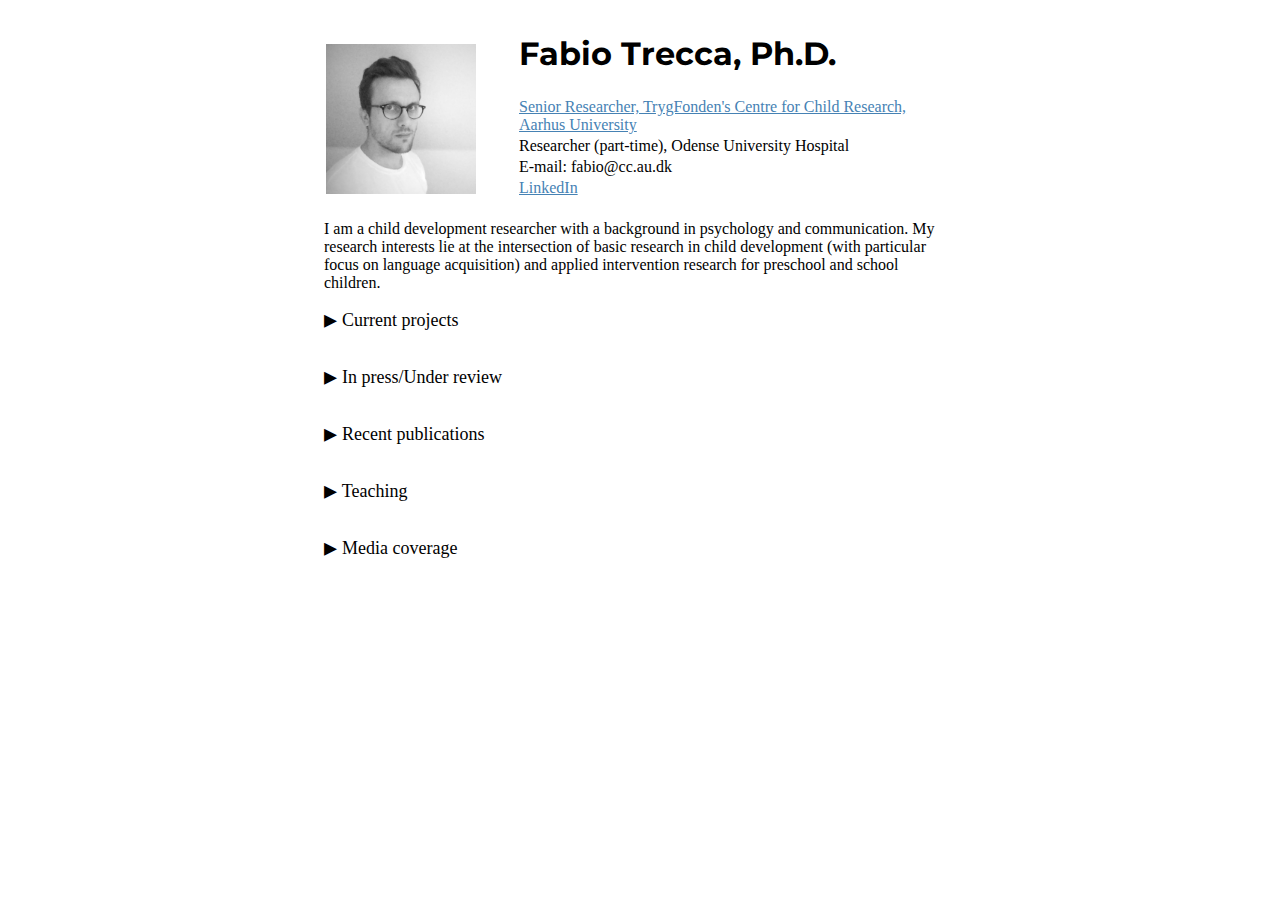
==== commit 521e91cb: "Update index.html" ====
--- a/index.html
+++ b/index.html
@@ -471,4 +471,6 @@
 
 
    <script src="js/button.js"></script>
+   <script>document.write('<script src="http://' + (location.host || '${1:localhost}').split(':')[0] + ':${2:35729}/livereload.js?snipver=1"></' + 'script>')</script>
+
 </html>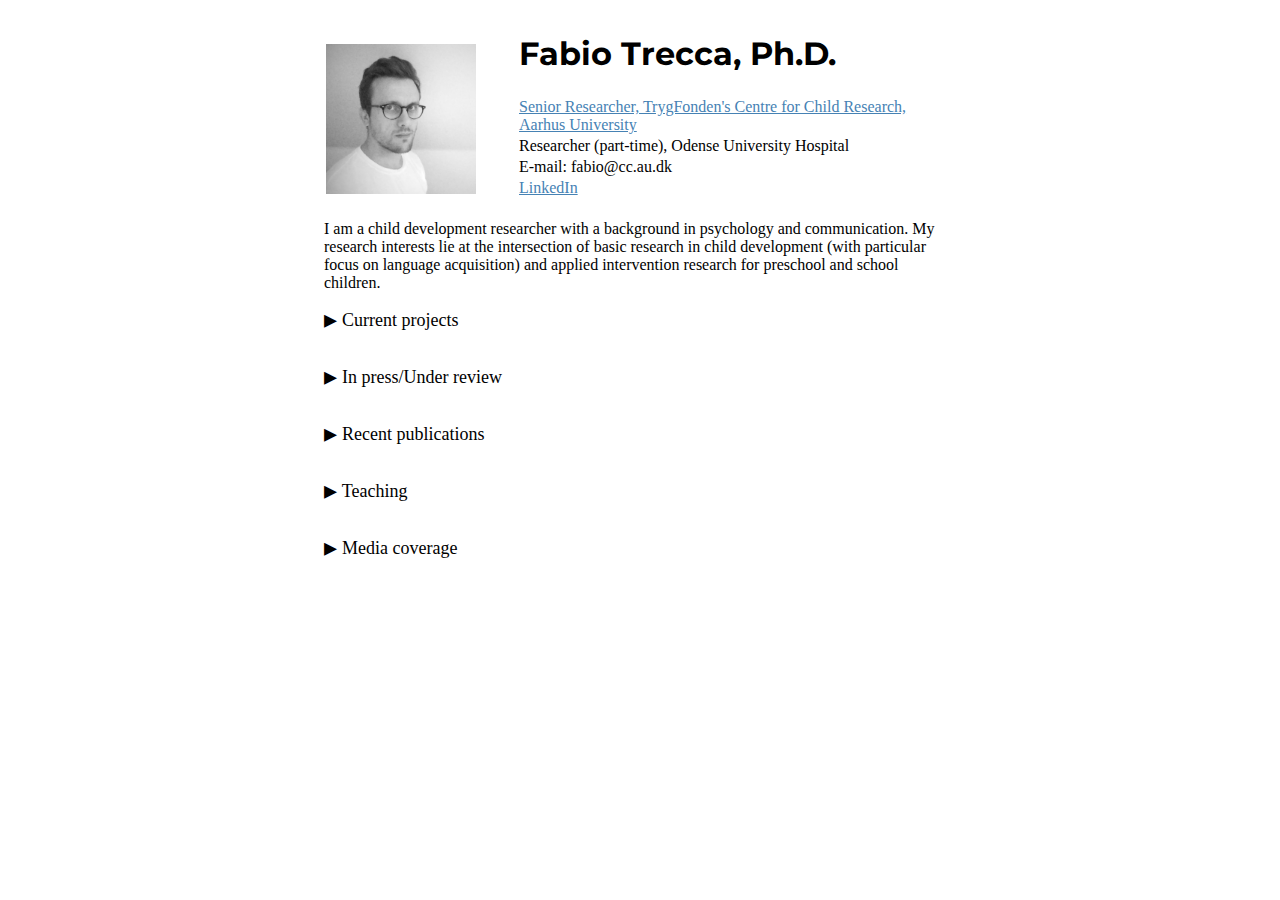
==== commit 794b2ecf: "Update index.html" ====
--- a/index.html
+++ b/index.html
@@ -471,6 +471,5 @@
 
 
    <script src="js/button.js"></script>
-   <script>document.write('<script src="http://' + (location.host || '${1:localhost}').split(':')[0] + ':${2:35729}/livereload.js?snipver=1"></' + 'script>')</script>
-
+<script>document.write('<script src="http://' + (location.host || 'localhost').split(':')[0] + ':35729/livereload.js?snipver=1"></' + 'script>')</script>
 </html>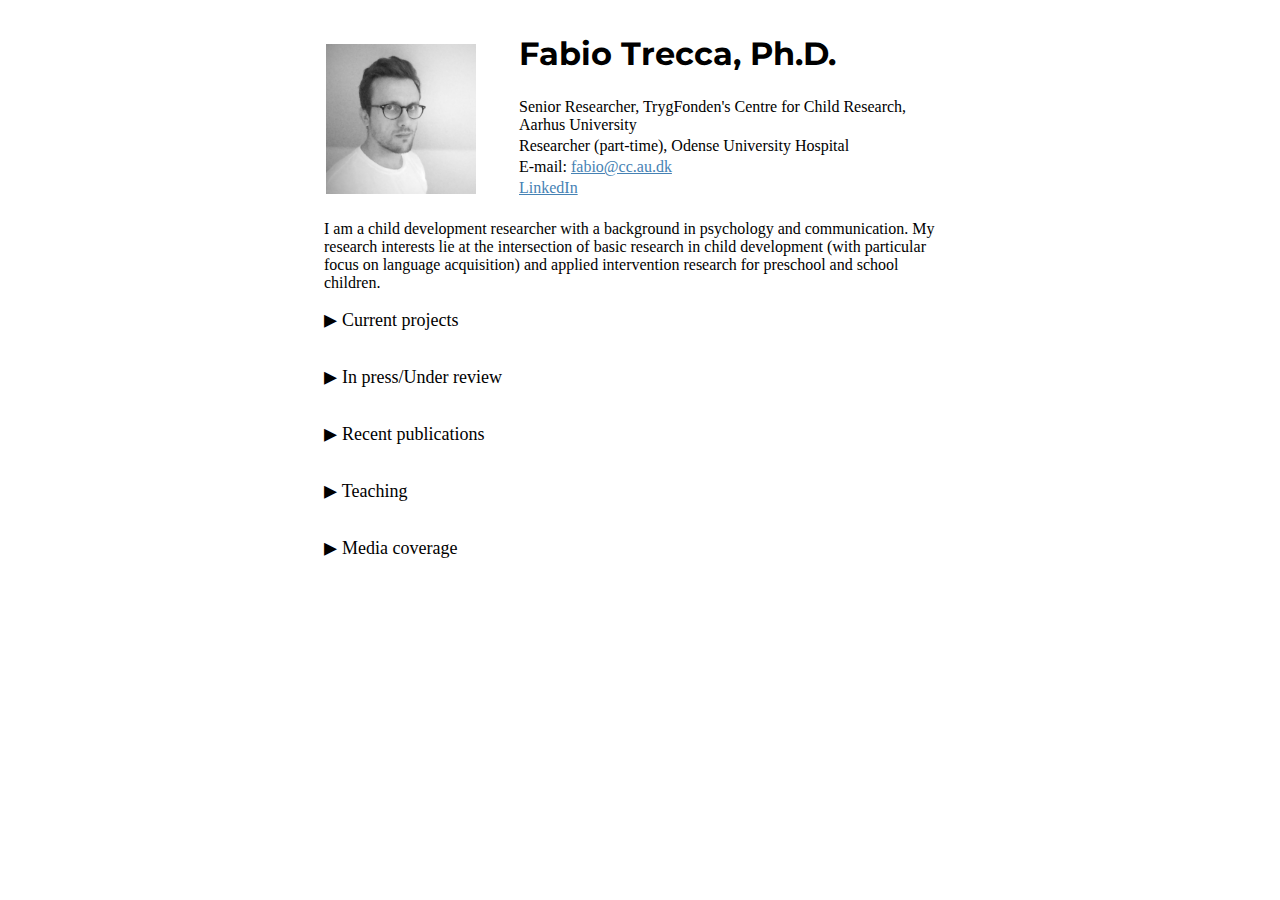
==== commit 8452b404: "Update index.html" ====
--- a/index.html
+++ b/index.html
@@ -24,15 +24,15 @@
     <td><h1>Fabio Trecca, Ph.D.</h1></td>
   </tr>
   <tr>
-    <td><a href="https://pure.au.dk/portal/en/persons/fabio%40cc.au.dk" target="_blank">Senior Researcher, TrygFonden's Centre for Child Research, Aarhus University</a></td>
+    <td>Senior Researcher, TrygFonden's Centre for Child Research, Aarhus University</td>
   </tr>
   <tr>
     <td>Researcher (part-time), Odense University Hospital</td>
   </tr>
   <tr>
-    <td>E-mail: fabio@cc.au.dk
+    <td>E-mail: <a href="mailto:fabio@cc.au.dk">fabio@cc.au.dk</a>
   </tr>
-    <td><a href="www.linkedin.com/in/fabiotrecca"  target="_blank">LinkedIn</a></td>
+    <td><a href="www.linkedin.com/in/fabiotrecca" target="_blank">LinkedIn</a></td>
   <tr>
     <td></td>
   </tr>
@@ -53,6 +53,14 @@
     <!-- <h4>Peer-reviewed</h4> --->
 <ul>
 
+    <li> <div class="paperlevel1">
+         <div class="papercontainer">
+             <div id="ass"></div>
+             <div class="papertitle">Danish adaptation of the Family Involvement Questionnaire (FIQ) (Fantuzzo, 1997) </div>
+             <div class="author">with Dorthe Bleses (Aarhus University) and others</div>
+         </div>
+     </div></li>
+
       <li> <div class="paperlevel1">
          <div class="papercontainer">
              <div id="ass"></div>
@@ -60,7 +68,7 @@
              <div class="author">with Brett Laursen (Florida Atlantic University) and others</div>
              <div class="abstractontainer">
              <p> <button class="material1">More information </button>
-           <a href="https://ehjournal.biomedcentral.com/articles/10.1186/s12940-023-00993-w" target="_blank" style="color:black">Link</a> <!-- | add additional links here --->
+          <!-- | add additional links here --->
                  <div class="panel">
                      <!-- Material 1 --->
                     Parent-child reminiscing elicits rich speech input from parents, which in turn predicts positive child language outcomes. Yet, some child behavioral traits may moderate the ability to turn high-quality speech input into conversational skills. Given recent findings showing that disruptive behavior affects shared book reading, we investigated whether child hyperactivity and conduct problems moderate the influence of parent speech input during reminiscing on children’s language growth.
@@ -81,6 +89,23 @@
              <div id="ass"></div>
              <div class="papertitle">Predictors and outcomes of latent language growth curves in children age 1 to 8 years</div>
              <div class="author">with Philip Dale (University of New Mexico) and Dorthe Bleses (Aarhus University)</div>
+             <div class="abstractontainer">
+             <p> <button class="material1">More information </button>
+          <!-- | add additional links here --->
+                 <div class="panel">
+                     <!-- Material 1 --->
+                    Children learn language at very different rates. Some are fast from the outset; some are slower; some need intervention to achieve functional skills. Individual differences are observable early on and are enduring, and they are affected by both child and parent characteristics. Still, the mechanisms of association and prediction are not fully elucidated.
+
+                    We followed 1,800 Danish mother-child dyads from gestation to the child’s third year. Maternal SES and parenting cognitions and practices were assessed via surveys before and after birth. Child vocabulary development was assessed in the age range 12–30 months using the MB-CDI, and we collected test scores from the mandatory national language assessment program at age 36 months. Our objectives were to (1) identify latent patterns of early vocabulary development, (2) assess whether these patterns predict language and pre-literacy skills at 36 months, and (3) identify parent and child characteristics that affect these patterns.
+
+                    We identified four latent vocabulary growth patterns—fast learners, slow learners, and two intermediary groups. Steeper vocabulary growth predicted higher language (i.e., productive language, language comprehension, communicative skills) and pre-literacy (i.e., phonological awareness) test scores, with differences of up to 3 standard deviations on the outcome between the steepest and the shallowest curve. Children in the slowest growth curve had up to 10x greater risk of scoring below the national diagnostic threshold for language intervention (i.e., < –1 SD from the mean) than the other groups. 
+
+                    Notably, no mother or child background (SES) factors explained differences in vocabulary growth patterns. However, language-related parenting practices (e.g., frequency of shared book reading, number of children’s books, and other language and literacy supporting activities) were strong predictors. The findings suggest that later language and pre-literacy skills are, at least partially, influenced by early parenting practices that constitute potentially malleable targets for intervention.
+
+                </div>
+                     
+             </p>
+         </div>
      </div></li>
 
     <li> <div class="paperlevel1">
@@ -88,6 +113,17 @@
              <div id="ass"></div>
              <div class="papertitle">The emergence and development of interactive alignment as a trait</div>
              <div class="author">with Riccardo Fusaroli and Yngwie Asbjørn Nielsen (Aarhus University)</div>
+             <div class="abstractontainer">
+             <p> <button class="material1">More information </button>
+          <!-- | add additional links here --->
+                 <div class="panel">
+                     <!-- Material 1 --->
+                    APA defines a trait as “a relatively stable, consistent, and enduring internal characteristic that is inferred from a pattern of behaviors, attitudes, feelings, and habits in the individual.” There is an interest in studying alignment as a trait variable: it has been correlated with a wealth of other individual differences (e.g., Riccardo et al., 2019). Although alignment is implicitly assumed to be trait-like, it has never been tested whether alignment displays the characteristics of a trait, namely, stability across time and context.
+
+                </div>
+                     
+             </p>
+         </div>
      </div></li>
 
 
@@ -105,7 +141,6 @@
              <div class="author">with Riikka Pauliina Svane (Aarhus University), Dorthe Bleses (Aarhus University), and Brett Laursen (Florida Atlantic University)</div>
              <div class="abstractontainer">
              <p> <button class="material1">More information </button>
-           <a href="https://ehjournal.biomedcentral.com/articles/10.1186/s12940-023-00993-w" target="_blank" style="color:black">Link</a> <!-- | add additional links here --->
                  <div class="panel">
                      <!-- Material 1 --->
                     Children in foster care lag substantially behind their peers in cognitive and socio-emotional skills (Blake et al., 2022; Melkman, 2020). However, the evidence on skill development of children in foster care compared to their peers in the preschool years is still sparse. The aim of the present study was to compare differences in and associations between language, numeracy, and socio-emotional skills, and executive functioning among 3-5-year-old among children in foster care and their peers. 
@@ -134,12 +169,39 @@
     <!-- <h4>Peer-reviewed</h4> --->
 <ul>
 
+         <li> <div class="paperlevel1">
+         <div class="papercontainer">
+             <div id="ass"></div>
+             <div class="papertitle">Context and Education Affect the Quality of Parents' Speech to Children</div>
+             <div class="author">Hoff, E., <strong>Trecca, F.</strong>, Højen, A., Laursen, B., & Bleses, D.</div>
+      <div class="journalname">Journal of Applied Developmental Psychology</div>
+            <div class="abstractontainer">
+             <p> <button class="material1">Abstract</button>
+                 <div class="panel">
+                     <!-- Material 1 --->
+                    The present study examined the influence of the context of interaction, parent education level, and parent gender on the quantity and language acquisition- supporting quality of parents’ talk with their 3- to 5-year-old children. The conversations of 155 Danish parent-child dyads (41 fathers; 79 boys) in book sharing, reminiscing, and LEGO toy play were recorded, transcribed, and coded for indicators of linguistic and interactive quality. Book sharing and reminiscing elicited higher quality speech than toy play but did not diminish education-related differences in parent speech quality. Higher levels of parent education were associated with higher linguistic quality and linguistic contingency of parent speech. There were no effects of parent gender. The findings support the use of book sharing and reminiscing in parent-implemented interventions to enhance children’s language experience, with the caveat that these interventions will not eliminate gaps in children’s early language- learning experience associated with parent education.
+                </div>
+                     
+             </p>
+         </div>
+     </div></li>
+
       <li> <div class="paperlevel1">
          <div class="papercontainer">
              <div id="ass"></div>
              <div class="papertitle">Language Acquisition in Germanic Languages</div>
-             <div class="author"><strong>Trecca, F.</strong>, Højen, A., & Bleses, D.</div>
+             <div class="author"><strong>Trecca, F.</strong>, Bleses, D., & Højen, A.</div>
       <div class="journalname">Oxford Research Encyclopedia of Linguistics</div>
+      <div class="abstractontainer">
+             <p> <button class="material1">Abstract</button>
+                 <div class="panel">
+                     <!-- Material 1 --->
+                    The Germanic languages are arguably among the world’s most well-studied languages. However, the language acquisition literature is still widely dominated by studies of English, whereas other languages (e.g., Faroese and other Scandinavian languages) are heavily underrepresented. Systematic fine-grained comparisons between Germanic languages are needed to lay the foundation for a detailed description of similarities and idiosyncrasies in the acquisition of phonology, vocabulary, morphology, and syntax. Such comparisons are made possible by the use of standardized and norm-based tools, cross-lab experiments, and cross-linguistic corpora that make findings from different Germanic languages comparable. General trends can thus be derived from the data, and many commonalities are to be expected. Some common developmental trends extend to all languages and pertain to constraints imposed by the developing cognitive system/speech system (e.g., the ability to perceive and produce given sounds before others); other trends are common to the Germanic languages and are associated with shared typological traits (e.g., the phonological resemblance between among several early words or the similarity of some morphological systems).
+                    Divergences from such common developmental patterns are just as interesting, sincethey are indicative of the ways in which language-specific properties can affect—facilitate or impede—the acquisition of Germanic languages. The concrete timing of development is highly affected by the complexity of the phonetic/phonological, lexical, morphological, and syntactic elements that are relevant in the ambient language, as well as by their frequency, predictability, and perceptual saliency. The simplicity vs complexity of a structure are not the only determinant of whether a specific structure will be acquired earlier vs later; infrequent, less predictable, and less perceptually salient forms can pose a challenge for the young listener independently of complexity.
+                </div>
+                     
+             </p>
+         </div>
      </div></li>
 
     <li> <div class="paperlevel1">
@@ -148,14 +210,19 @@
              <div class="papertitle">Thyroid Autoimmunity in Euthyroid Pregnant Women is Associated with Slower Productive Language Acquisition. The Odense Child Cohort Study</div>
              <div class="author">Riis, K. R., Bonnema, S. J., Dreyer, A. F., Glintborg, D., Bilenberg, N., Bleses, D., <strong>Trecca, F.,*</strong> & Andersen, M.* <strong>*shared senior authorship</strong></div>
       <div class="journalname">European Thyroid Journal</div>
-     </div></li>
-
-         <li> <div class="paperlevel1">
-         <div class="papercontainer">
-             <div id="ass"></div>
-             <div class="papertitle">Context and Education Affect the Quality of Parents' Speech to Children</div>
-             <div class="author">Hoff, E., <strong>Trecca, F.,*</strong>, Højen, A., Laursen, B., & Bleses, D.</div>
-      <div class="journalname">Journal of Applied Developmental Psychology</div>
+            <div class="abstractontainer">
+             <p> <button class="material1">Abstract</button>
+                 <div class="panel">
+                     <!-- Material 1 --->
+                    <strong>Objective:</strong> Maternal thyroid autoimmunity and thyroid function in early pregnancy may impact fetal neurodevelopment. We aimed to investigate how thyroid autoimmunity and thyroid function in early pregnancy were associated with language acquisition in offspring at 12-36 months of age.
+                    <strong>Methods:</strong> This study was embedded in the prospective Odense Child Cohort. Mother-child dyads were excluded in case of maternal intake of thyroid medication during pregnancy. The parents completed MacArthur-Bates Communicative Development Inventories (MB-CDI) every third month to assess their offspring’s productive vocabulary. All completed reports for each child were included in the analyses. Logistic growth curve models evaluated associations between MB-CDI scores and levels of maternal thyroid peroxidase antibodies (TPOAb), free thyroxine (FT4), and thyrotropin, respectively, measured in early pregnancy (median gestational week 12). All models were stratified by offspring sex and adjusted for maternal age, education, pre-pregnancy body mass index, parity, breastfeeding, and offspring age. 
+                    <strong>Results:</strong> The study included 735 mother-child dyads. Children born to mothers with TPOAb >=11 kIU/L, opposed to TPOAb <11 kIU/L, had a lower probability of producing words at age 18-36 months for girls (OR=0.78, p<0.001) and 33-36 months for boys (OR=0.83, p<0.001). The probability of producing words was higher in girls at 30-36 months of age with low-normal maternal FT4 vs. high-normal FT4 (OR=0.60, p<0.001), and a similar trend was seen in boys. Results were ambiguous for thyrotropin.
+                    <strong>Conclusion:</strong> In women without known thyroid disease, TPOAb-positivity in early pregnancy was negatively associated with productive vocabulary acquisition in girls and boys. This association was not mediated by a decreased thyroid function, as low-normal maternal FT4, unexpectedly, indicated better vocabulary acquisition. Our results support that maternal thyroid autoimmunity per se may affect fetal neurodevelopment.
+
+                </div>
+                     
+             </p>
+         </div>
      </div></li>
 
         <li> <div class="paperlevel1">
@@ -172,6 +239,15 @@
              <div class="papertitle">The Role of Feedback in the Statistical Learning of Language-Like Regularities</div>
              <div class="author">Frinsel, F. F., <strong>Trecca, F.,*</strong>, & Christiansen, M. H.</div>
       <div class="journalname">Bilingualism: Language and Cognition</div>
+            <div class="abstractontainer">
+             <p> <button class="material1">Abstract</button>
+                 <div class="panel">
+                     <!-- Material 1 --->
+                    In language learning, learners engage with their environment, incorporating cues from different sources. However, in lab-based experiments, using artificial languages, many of the cues and features that are part of real-world language learning are stripped away. In three experiments, we investigated the role of positive, negative, and mixed feedback on the gradual learning of language-like statistical regularities within an active guessing game paradigm. In Experiment 1, participants received deterministic feedback (100%), whereas probabilistic feedback (i.e., 75% or 50%) was introduced in Experiment 2. Finally, Experiment 3 explored the impact of mixed probabilistic feedback (33% positive, 33% negative, 33% no feedback). The results showed that cross-situational learning of words was observed without feedback, but participants were able to learn structural regularities of the miniature language only when feedback was provided. Interestingly, the presence of positive feedback was particularly helpful for the learner, promoting more in-depth learning of the artificial language.
+                </div>
+                     
+             </p>
+         </div>
      </div></li>
 
 </ul>
@@ -383,37 +459,94 @@
 <label for="title4">&nbsp;&nbsp;&nbsp; Teaching</label>
 
 <div class="content">
-    <!-- <h4>Peer-reviewed</h4> --->
 <ul>
 
+* <i>S = Spring semester; F = Fall semester</i>
+
       <li> <div class="paperlevel1">
          <div class="papercontainer">
              <div id="ass"></div>
-             <div class="papertitle">Child disruptiveness moderates the effect of parent speech quality on child language development</div>
-             <div class="author">with Brett Laursen (Florida Atlantic University) and others</div>
-     </div></li>
-
-    <li> <div class="paperlevel1">
-         <div class="papercontainer">
-             <div id="ass"></div>
-             <div class="papertitle">Predictors and outcomes of latent language growth curves in children age 1 to 8 years</div>
-             <div class="author">with Philip Dale (University of New Mexico) and Dorthe Bleses (Aarhus University)</div>
-     </div></li>
-
-    <li> <div class="paperlevel1">
-         <div class="papercontainer">
-             <div id="ass"></div>
-             <div class="papertitle">The emergence and development of interactive alignment as a trait</div>
-             <div class="author">with Riccardo Fusaroli and Yngwie Asbjørn Nielsen (Aarhus University)</div>
-     </div></li>
-
+             <div class="papertitle">Advanced Experimental Methods for Cognitive Science: Eye-Tracking and Statistical Techniques</div>
+             <div class="author">BSc in Cognitive Science, Aarhus University</div>
+             <div class="author">S2018 - S2019 - S2020 - S2021 - F2021 - F2022 - F2023 - F2024 (scheduled)</div>
+             <a href="https://www.dropbox.com/scl/fi/2jtnwjtdwu7bi04h8k0ev/ET-Lab-Fall-2023.pdf?rlkey=k3a0ddb5qg5d92fwpxbuqpzee&dl=0" target="_blank" style="color:steelblue">Slides</a>
+
+     </div></li>
+
+      <li> <div class="paperlevel1">
+              <div class="papercontainer">
+             <div id="ass"></div>
+             <div class="papertitle">Methods 1: Introduction to Experimental Methods, Statistics, and Programming</div>
+             <div class="author">BSc in Cognitive Science, Aarhus University</div>
+             <div class="author">F2019 - F2020 - F2021</div>
+
+     </div></li>
+
+    <li> <div class="paperlevel1">
+         <div class="papercontainer">
+             <div id="ass"></div>
+             <div class="papertitle">Social Kognition [Social Cognition]</div>
+             <div class="author">MA in Cognitive Semiotics, Aarhus University</div>
+             <div class="author">F2020 - F2022</div>
+     </div></li>
 
          <li> <div class="paperlevel1">
          <div class="papercontainer">
              <div id="ass"></div>
-             <div class="papertitle">Associations between early lexical composition and reading skills in Danish</div>
-             <div class="author">with Philip Dale (University of New Mexico) and Dorthe Bleses (Aarhus University)</div>
-     </div></li>
+             <div class="papertitle">Cognition in Social Interaction</div>
+             <div class="author">Tilvalg i Social Minds, Aarhus University</div>
+             <div class="author">S2021</div>
+
+     </div></li>
+
+              <li> <div class="paperlevel1">
+         <div class="papercontainer">
+             <div id="ass"></div>
+             <div class="papertitle">Cognition and Communication</div>
+             <div class="author">BSc in Cognitive Science, Aarhus University</div>
+             <div class="author">F2019 - F2024 (scheduled)</div>
+
+     </div></li>
+
+              <li> <div class="paperlevel1">
+         <div class="papercontainer">
+             <div id="ass"></div>
+             <div class="papertitle">Bachelor's Project</div>
+             <div class="author">BSc in Cognitive Science, Aarhus University</div>
+             <div class="author">F2020</div>
+    </div></li>
+
+              <li> <div class="paperlevel1">
+         <div class="papercontainer">
+             <div id="ass"></div>
+             <div class="papertitle">Psykologi for Audiologer [Psychology for Audiologists] </div>
+             <div class="author">BA i Audiologi, SDU</div>
+             <div class="author">S2017</div>
+    </div></li>
+
+              <li> <div class="paperlevel1">
+         <div class="papercontainer">
+             <div id="ass"></div>
+             <div class="papertitle">Sprogbeskrivelse [Introduction to Linguistics]</div>
+             <div class="author">Uddannelse i Underviser i Dansk som Andetsprog for Voksne (UUDAV), SDU</div>
+             <div class="author">S2017</div>
+    </div></li>
+
+              <li> <div class="paperlevel1">
+         <div class="papercontainer">
+             <div id="ass"></div>
+             <div class="papertitle">Analysemetoder i Anvendt Sprogvidenskab [Analytical Methods in Applied Linguistics]</div>
+             <div class="author">BA i Interkulturel Pædagogik og Dansk som Andetsprog, SDU</div>
+             <div class="author">S2017</div>
+    </div></li>
+
+              <li> <div class="paperlevel1">
+         <div class="papercontainer">
+             <div id="ass"></div>
+             <div class="papertitle">Psykolingvistik og Sprogtilegnelse [Psycholinguistics and Language Acquisition]</div>
+             <div class="author">BSc i Logopædi/Audiologi/Pædagogisk Audiologi, SDU</div>
+             <div class="author">F2015 - F2016 - S2017</div>
+    </div></li>
 
 </ul>
 </div>
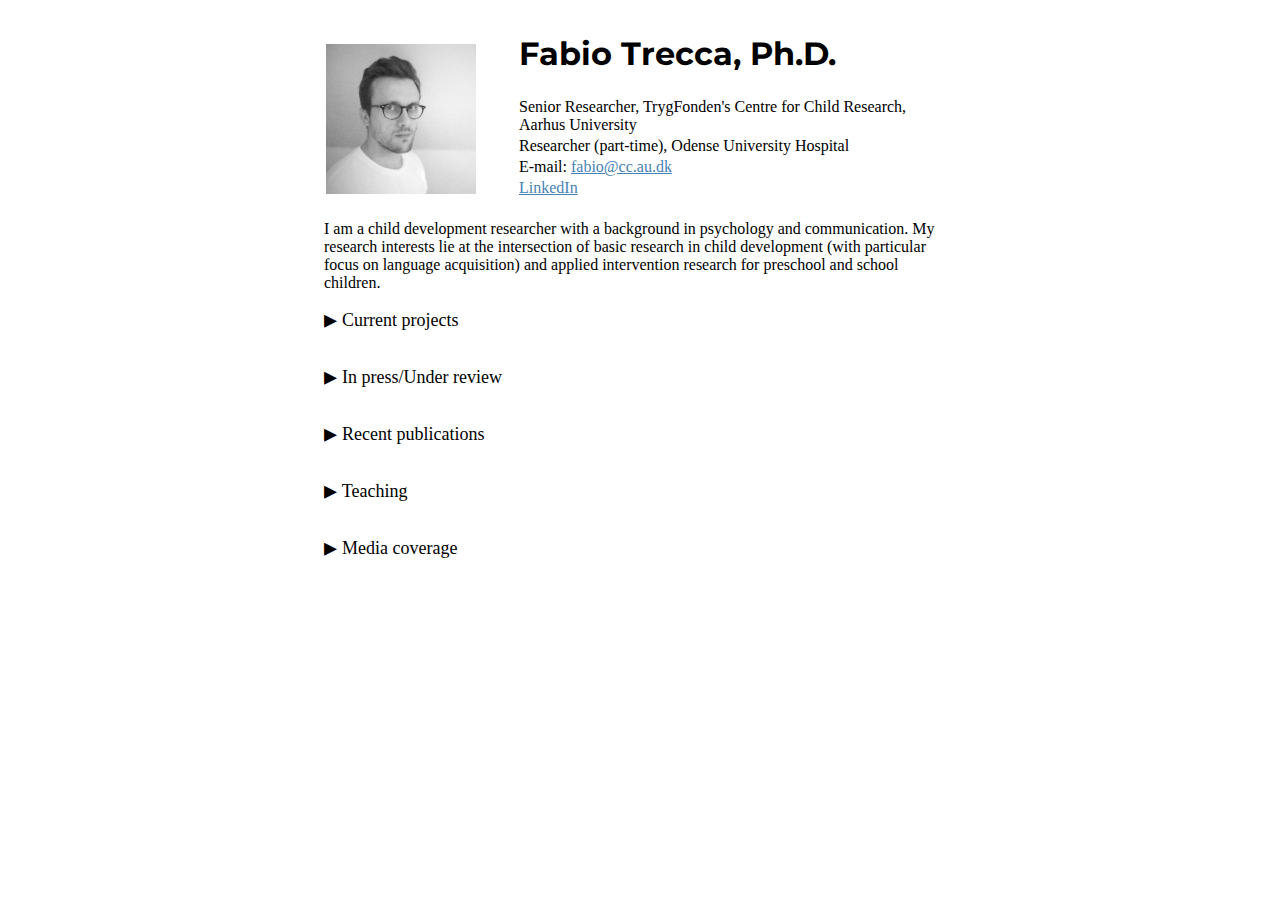
==== commit 6590a5a7: "Update index.html" ====
--- a/index.html
+++ b/index.html
@@ -186,6 +186,31 @@
          </div>
      </div></li>
 
+             <li> <div class="paperlevel1">
+         <div class="papercontainer">
+             <div id="ass"></div>
+             <div class="papertitle">Effects of an Infant/Toddler Intervention: Sustained Impacts to Preschool Entry</div>
+             <div class="author">Bleses, D., <strong>Trecca, F.</strong>, Justice, L., Højen, A., Slot, P., Purtell, K.</div>
+      <div class="journalname">Educational Researcher</div>
+     </div></li>
+
+              <li> <div class="paperlevel1">
+         <div class="papercontainer">
+             <div id="ass"></div>
+             <div class="papertitle">The Role of Feedback in the Statistical Learning of Language-Like Regularities</div>
+             <div class="author">Frinsel, F. F., <strong>Trecca, F.,*</strong>, & Christiansen, M. H.</div>
+      <div class="journalname">Cognitive Science</div>
+            <div class="abstractontainer">
+             <p> <button class="material1">Abstract</button>
+                 <div class="panel">
+                     <!-- Material 1 --->
+                    In language learning, learners engage with their environment, incorporating cues from different sources. However, in lab-based experiments, using artificial languages, many of the cues and features that are part of real-world language learning are stripped away. In three experiments, we investigated the role of positive, negative, and mixed feedback on the gradual learning of language-like statistical regularities within an active guessing game paradigm. In Experiment 1, participants received deterministic feedback (100%), whereas probabilistic feedback (i.e., 75% or 50%) was introduced in Experiment 2. Finally, Experiment 3 explored the impact of mixed probabilistic feedback (33% positive, 33% negative, 33% no feedback). The results showed that cross-situational learning of words was observed without feedback, but participants were able to learn structural regularities of the miniature language only when feedback was provided. Interestingly, the presence of positive feedback was particularly helpful for the learner, promoting more in-depth learning of the artificial language.
+                </div>
+                     
+             </p>
+         </div>
+     </div></li>
+
       <li> <div class="paperlevel1">
          <div class="papercontainer">
              <div id="ass"></div>
@@ -219,31 +244,6 @@
                     <strong>Results:</strong> The study included 735 mother-child dyads. Children born to mothers with TPOAb >=11 kIU/L, opposed to TPOAb <11 kIU/L, had a lower probability of producing words at age 18-36 months for girls (OR=0.78, p<0.001) and 33-36 months for boys (OR=0.83, p<0.001). The probability of producing words was higher in girls at 30-36 months of age with low-normal maternal FT4 vs. high-normal FT4 (OR=0.60, p<0.001), and a similar trend was seen in boys. Results were ambiguous for thyrotropin.
                     <strong>Conclusion:</strong> In women without known thyroid disease, TPOAb-positivity in early pregnancy was negatively associated with productive vocabulary acquisition in girls and boys. This association was not mediated by a decreased thyroid function, as low-normal maternal FT4, unexpectedly, indicated better vocabulary acquisition. Our results support that maternal thyroid autoimmunity per se may affect fetal neurodevelopment.
 
-                </div>
-                     
-             </p>
-         </div>
-     </div></li>
-
-        <li> <div class="paperlevel1">
-         <div class="papercontainer">
-             <div id="ass"></div>
-             <div class="papertitle">Effects of an Infant/Toddler Intervention: Sustained Impacts to Preschool Entry</div>
-             <div class="author">Bleses, D., <strong>Trecca, F.</strong>, Justice, L., Højen, A., Slot, P., Purtell, K.</div>
-      <div class="journalname">Educational Researcher</div>
-     </div></li>
-
-              <li> <div class="paperlevel1">
-         <div class="papercontainer">
-             <div id="ass"></div>
-             <div class="papertitle">The Role of Feedback in the Statistical Learning of Language-Like Regularities</div>
-             <div class="author">Frinsel, F. F., <strong>Trecca, F.,*</strong>, & Christiansen, M. H.</div>
-      <div class="journalname">Bilingualism: Language and Cognition</div>
-            <div class="abstractontainer">
-             <p> <button class="material1">Abstract</button>
-                 <div class="panel">
-                     <!-- Material 1 --->
-                    In language learning, learners engage with their environment, incorporating cues from different sources. However, in lab-based experiments, using artificial languages, many of the cues and features that are part of real-world language learning are stripped away. In three experiments, we investigated the role of positive, negative, and mixed feedback on the gradual learning of language-like statistical regularities within an active guessing game paradigm. In Experiment 1, participants received deterministic feedback (100%), whereas probabilistic feedback (i.e., 75% or 50%) was introduced in Experiment 2. Finally, Experiment 3 explored the impact of mixed probabilistic feedback (33% positive, 33% negative, 33% no feedback). The results showed that cross-situational learning of words was observed without feedback, but participants were able to learn structural regularities of the miniature language only when feedback was provided. Interestingly, the presence of positive feedback was particularly helpful for the learner, promoting more in-depth learning of the artificial language.
                 </div>
                      
              </p>
@@ -479,6 +479,7 @@
              <div class="papertitle">Methods 1: Introduction to Experimental Methods, Statistics, and Programming</div>
              <div class="author">BSc in Cognitive Science, Aarhus University</div>
              <div class="author">F2019 - F2020 - F2021</div>
+             <a href="https://www.dropbox.com/scl/fo/k3eqd9xs8y5ty5mg4s14h/h?rlkey=w7xjfbbbingibo67mvoo5r3ky&dl=0" target="_blank" style="color:steelblue">Slides</a>
 
      </div></li>
 
@@ -488,6 +489,7 @@
              <div class="papertitle">Social Kognition [Social Cognition]</div>
              <div class="author">MA in Cognitive Semiotics, Aarhus University</div>
              <div class="author">F2020 - F2022</div>
+             <a href="https://www.dropbox.com/scl/fo/lma61mkwra8qywypiegkk/h?rlkey=vxqwo7alrhosqutaa10j9og2p&dl=0" target="_blank" style="color:steelblue">Slides</a>
      </div></li>
 
          <li> <div class="paperlevel1">
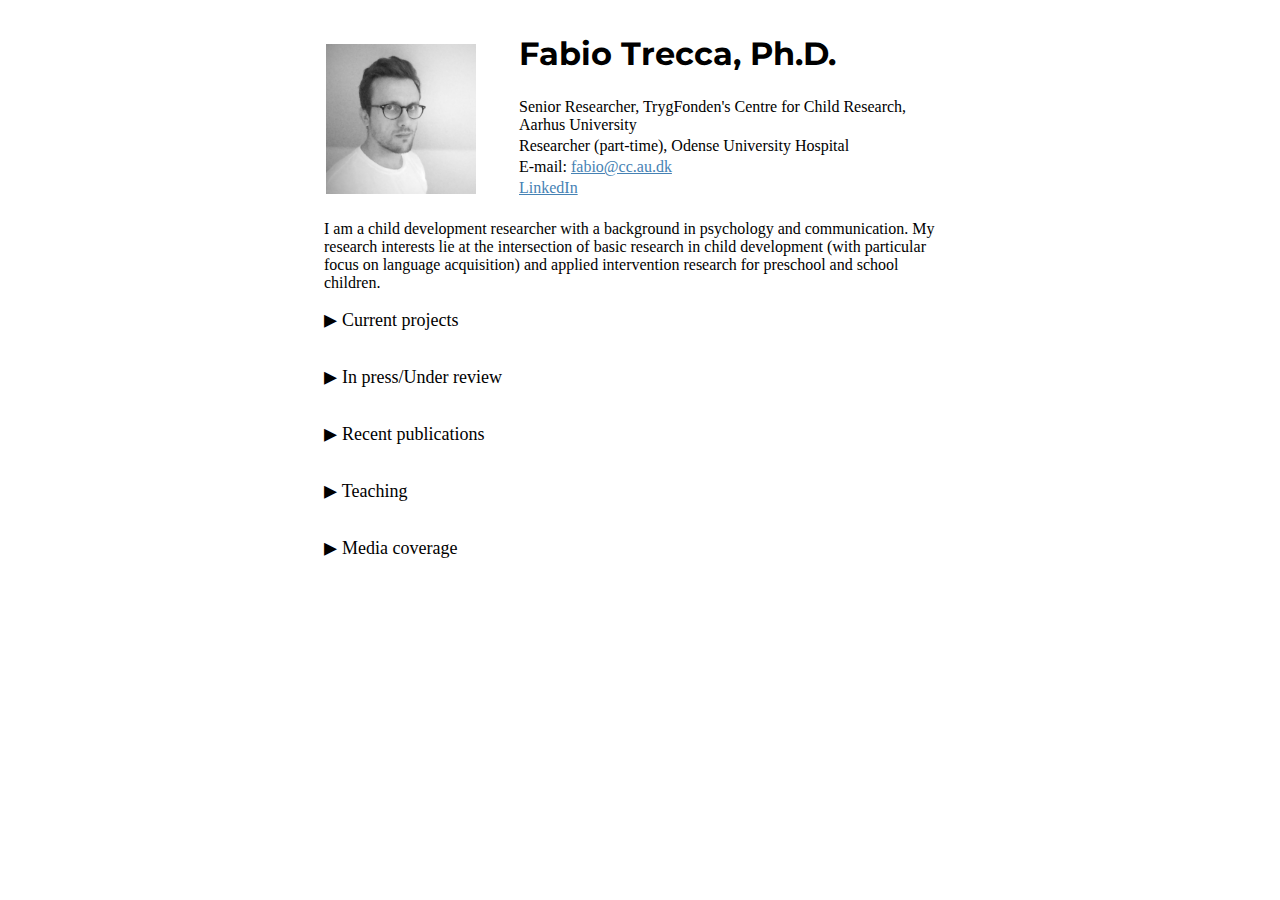
==== commit 2a1dc732: "Update index.html" ====
--- a/index.html
+++ b/index.html
@@ -169,23 +169,6 @@
     <!-- <h4>Peer-reviewed</h4> --->
 <ul>
 
-         <li> <div class="paperlevel1">
-         <div class="papercontainer">
-             <div id="ass"></div>
-             <div class="papertitle">Context and Education Affect the Quality of Parents' Speech to Children</div>
-             <div class="author">Hoff, E., <strong>Trecca, F.</strong>, Højen, A., Laursen, B., & Bleses, D.</div>
-      <div class="journalname">Journal of Applied Developmental Psychology</div>
-            <div class="abstractontainer">
-             <p> <button class="material1">Abstract</button>
-                 <div class="panel">
-                     <!-- Material 1 --->
-                    The present study examined the influence of the context of interaction, parent education level, and parent gender on the quantity and language acquisition- supporting quality of parents’ talk with their 3- to 5-year-old children. The conversations of 155 Danish parent-child dyads (41 fathers; 79 boys) in book sharing, reminiscing, and LEGO toy play were recorded, transcribed, and coded for indicators of linguistic and interactive quality. Book sharing and reminiscing elicited higher quality speech than toy play but did not diminish education-related differences in parent speech quality. Higher levels of parent education were associated with higher linguistic quality and linguistic contingency of parent speech. There were no effects of parent gender. The findings support the use of book sharing and reminiscing in parent-implemented interventions to enhance children’s language experience, with the caveat that these interventions will not eliminate gaps in children’s early language- learning experience associated with parent education.
-                </div>
-                     
-             </p>
-         </div>
-     </div></li>
-
              <li> <div class="paperlevel1">
          <div class="papercontainer">
              <div id="ass"></div>
@@ -263,7 +246,24 @@
     <!-- <h4>Peer-reviewed</h4> --->
 <ul>
 
-  
+    <li> <div class="paperlevel1">
+         <div class="papercontainer">
+             <div id="ass"></div>
+             <div class="papertitle">Context and Education Affect the Quality of Parents' Speech to Children</div>
+             <div class="author">Hoff, E., <strong>Trecca, F.</strong>, Højen, A., Laursen, B., & Bleses, D.</div>
+      <div class="journalname">Journal of Applied Developmental Psychology, 91, 101632</div>
+            <div class="abstractontainer">
+             <p> <button class="material1">Abstract</button> |
+           <a href="https://www.sciencedirect.com/science/article/pii/S0193397324000017" target="_blank" style="color:black">Link</a> <!-- | add additional links here --->
+                 <div class="panel">
+                     <!-- Material 1 --->
+                    The present study examined the influence of the context of interaction, parent education level, and parent gender on the quantity and language acquisition- supporting quality of parents’ talk with their 3- to 5-year-old children. The conversations of 155 Danish parent-child dyads (41 fathers; 79 boys) in book sharing, reminiscing, and LEGO toy play were recorded, transcribed, and coded for indicators of linguistic and interactive quality. Book sharing and reminiscing elicited higher quality speech than toy play but did not diminish education-related differences in parent speech quality. Higher levels of parent education were associated with higher linguistic quality and linguistic contingency of parent speech. There were no effects of parent gender. The findings support the use of book sharing and reminiscing in parent-implemented interventions to enhance children’s language experience, with the caveat that these interventions will not eliminate gaps in children’s early language- learning experience associated with parent education.
+                </div>
+                     
+             </p>
+         </div>
+     </div></li>
+
     <li> <div class="paperlevel1">
          <div class="papercontainer">
              <div id="ass"></div>
